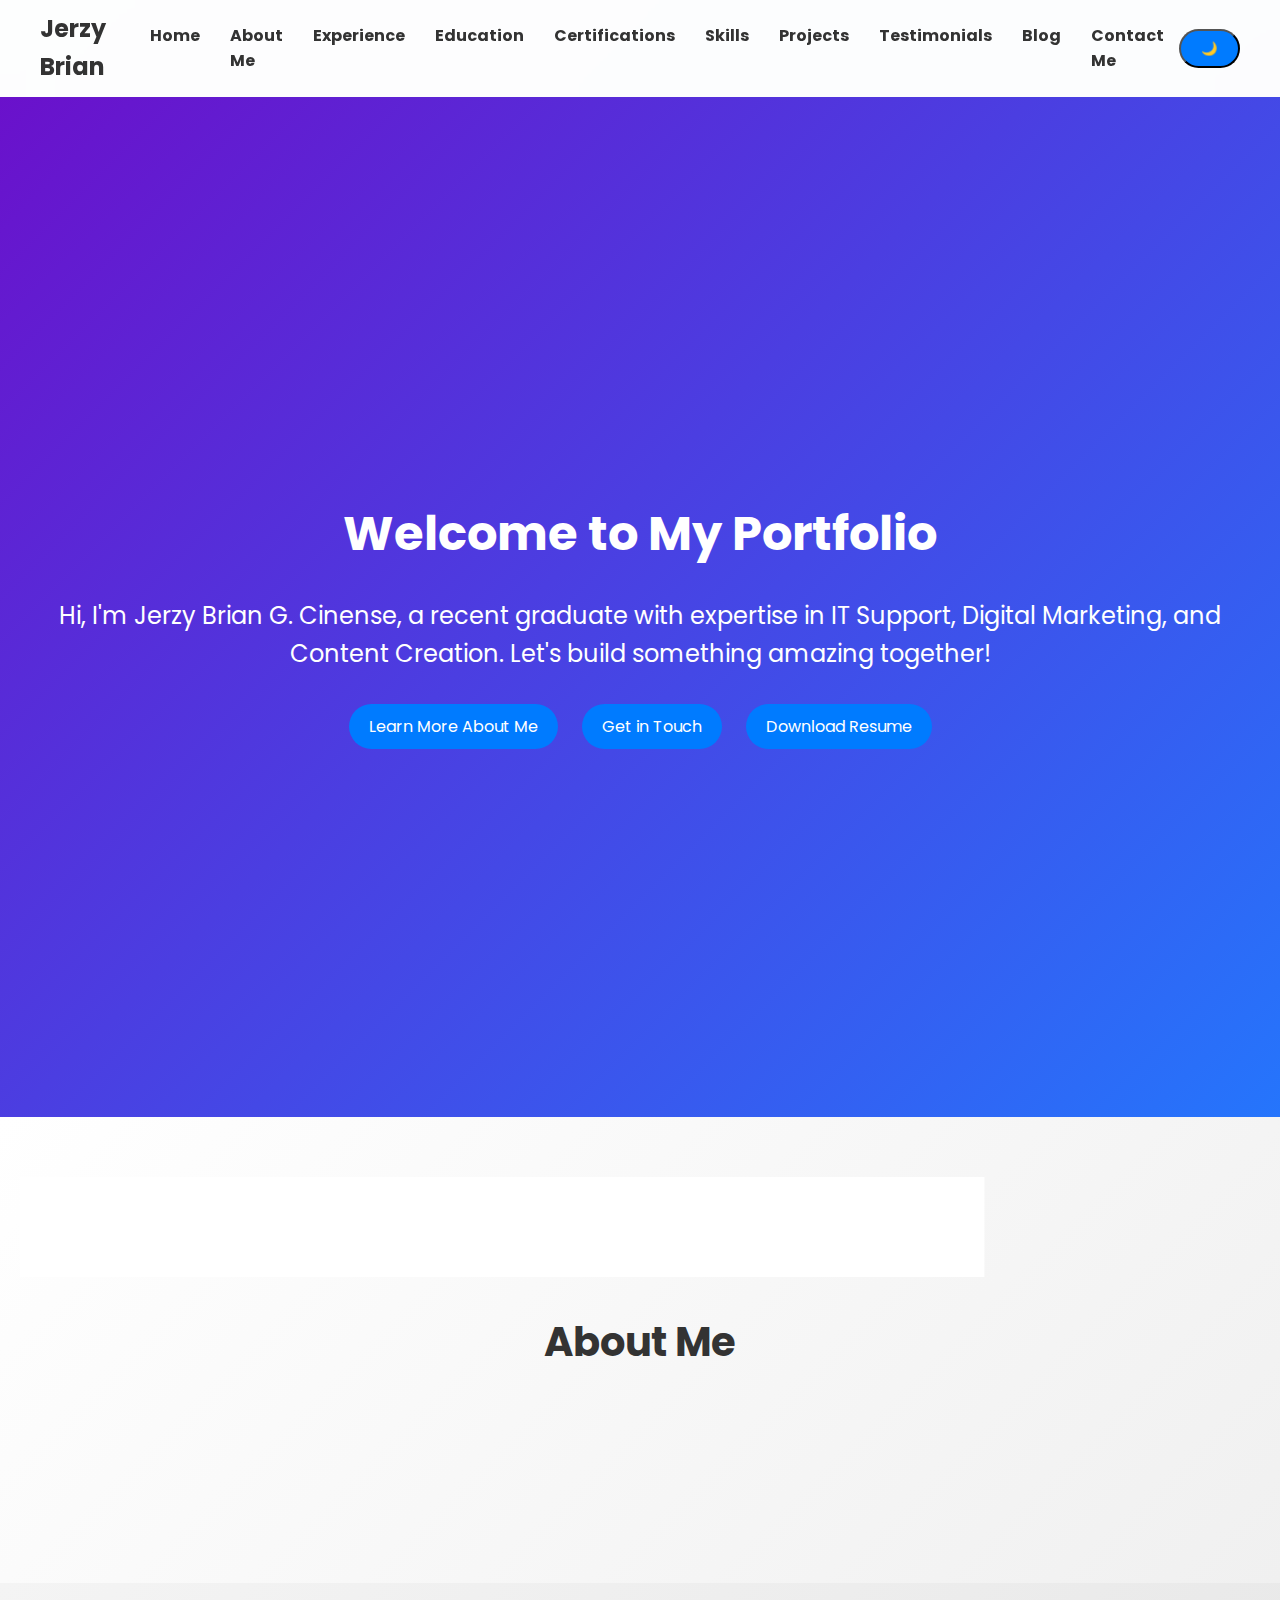
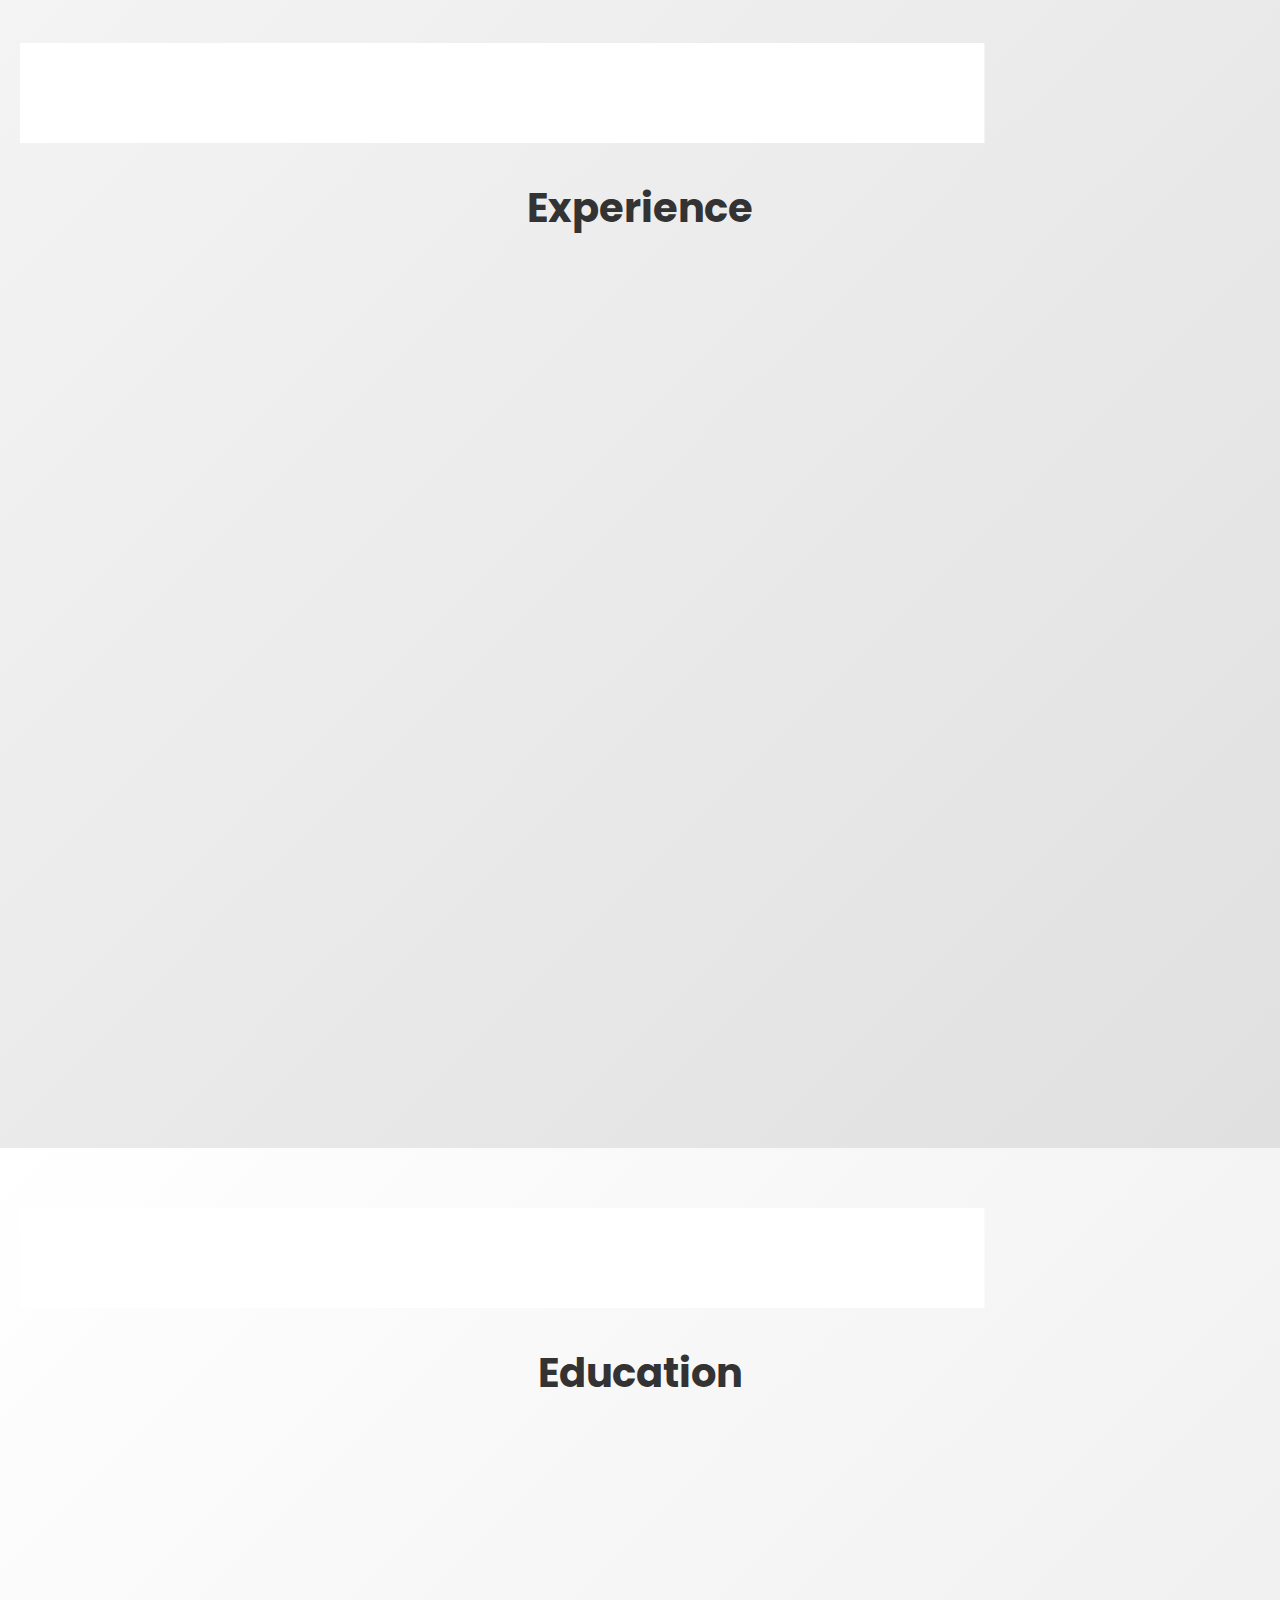
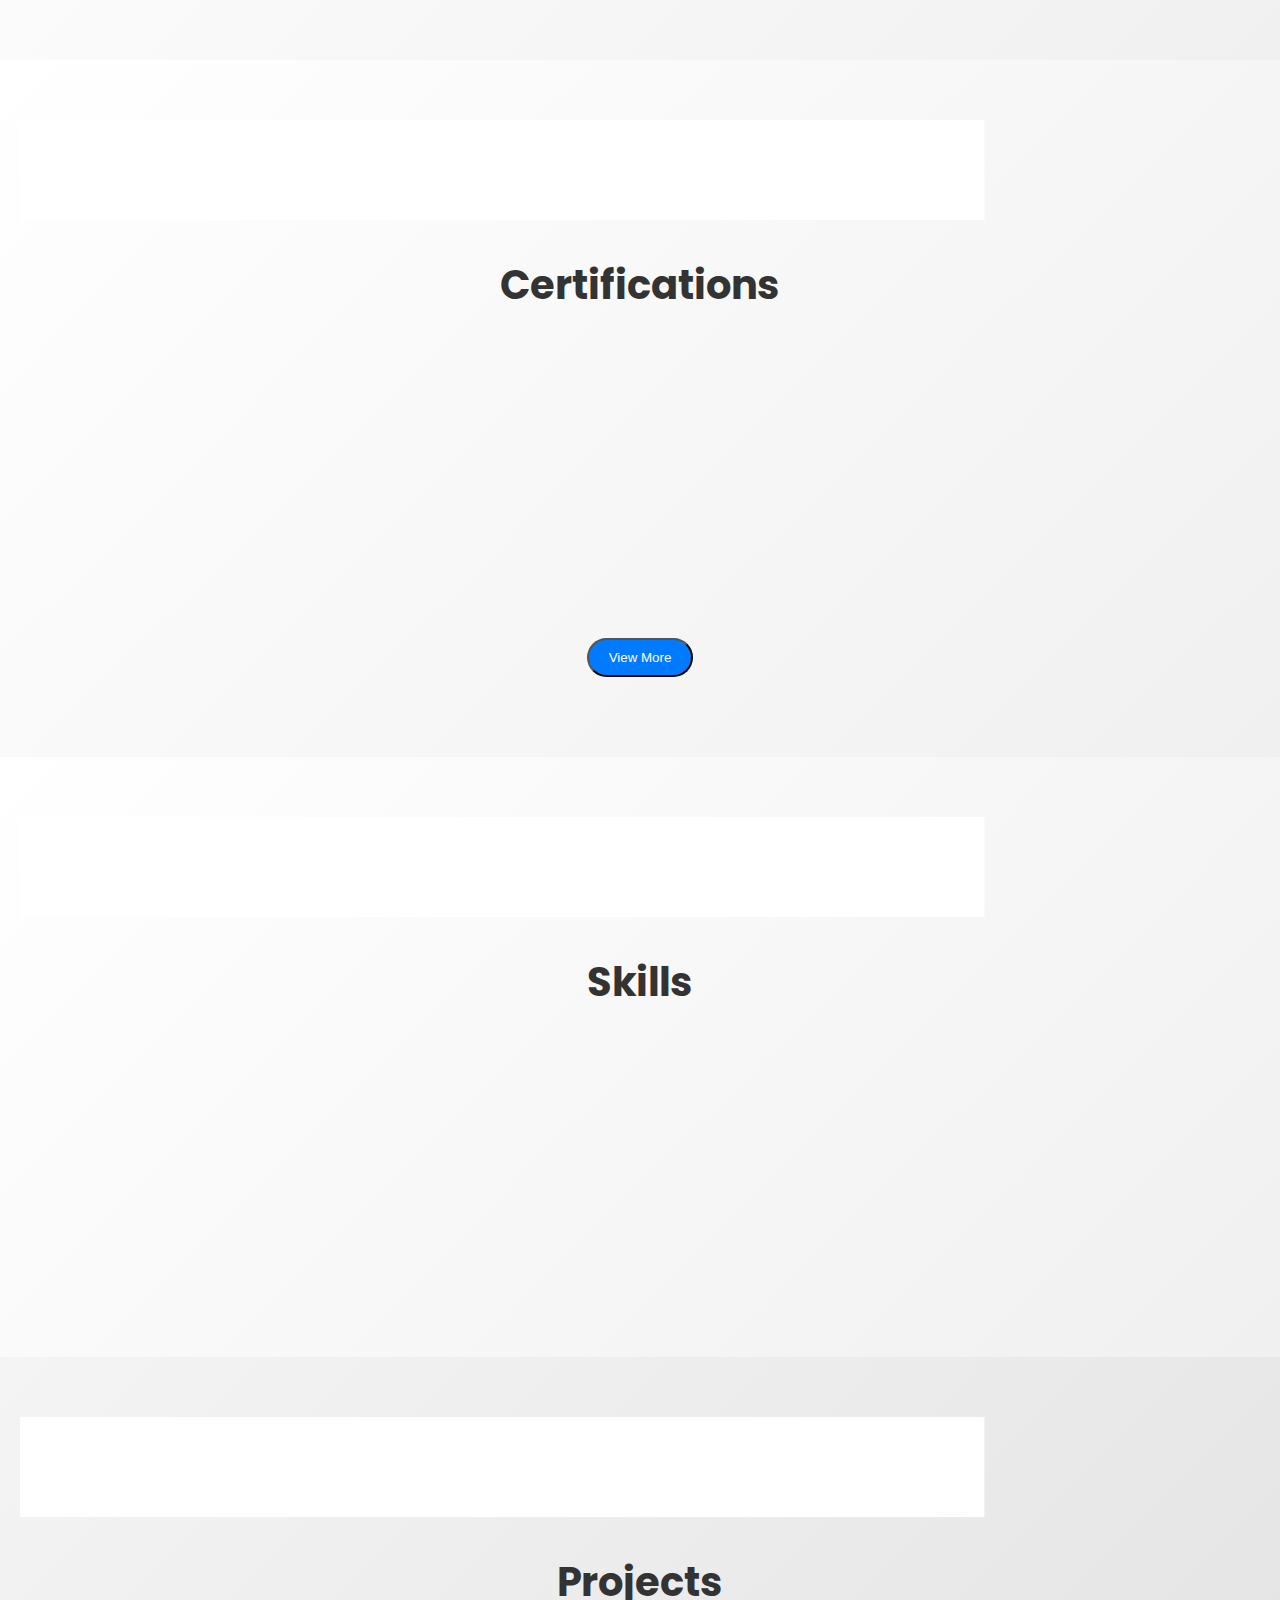
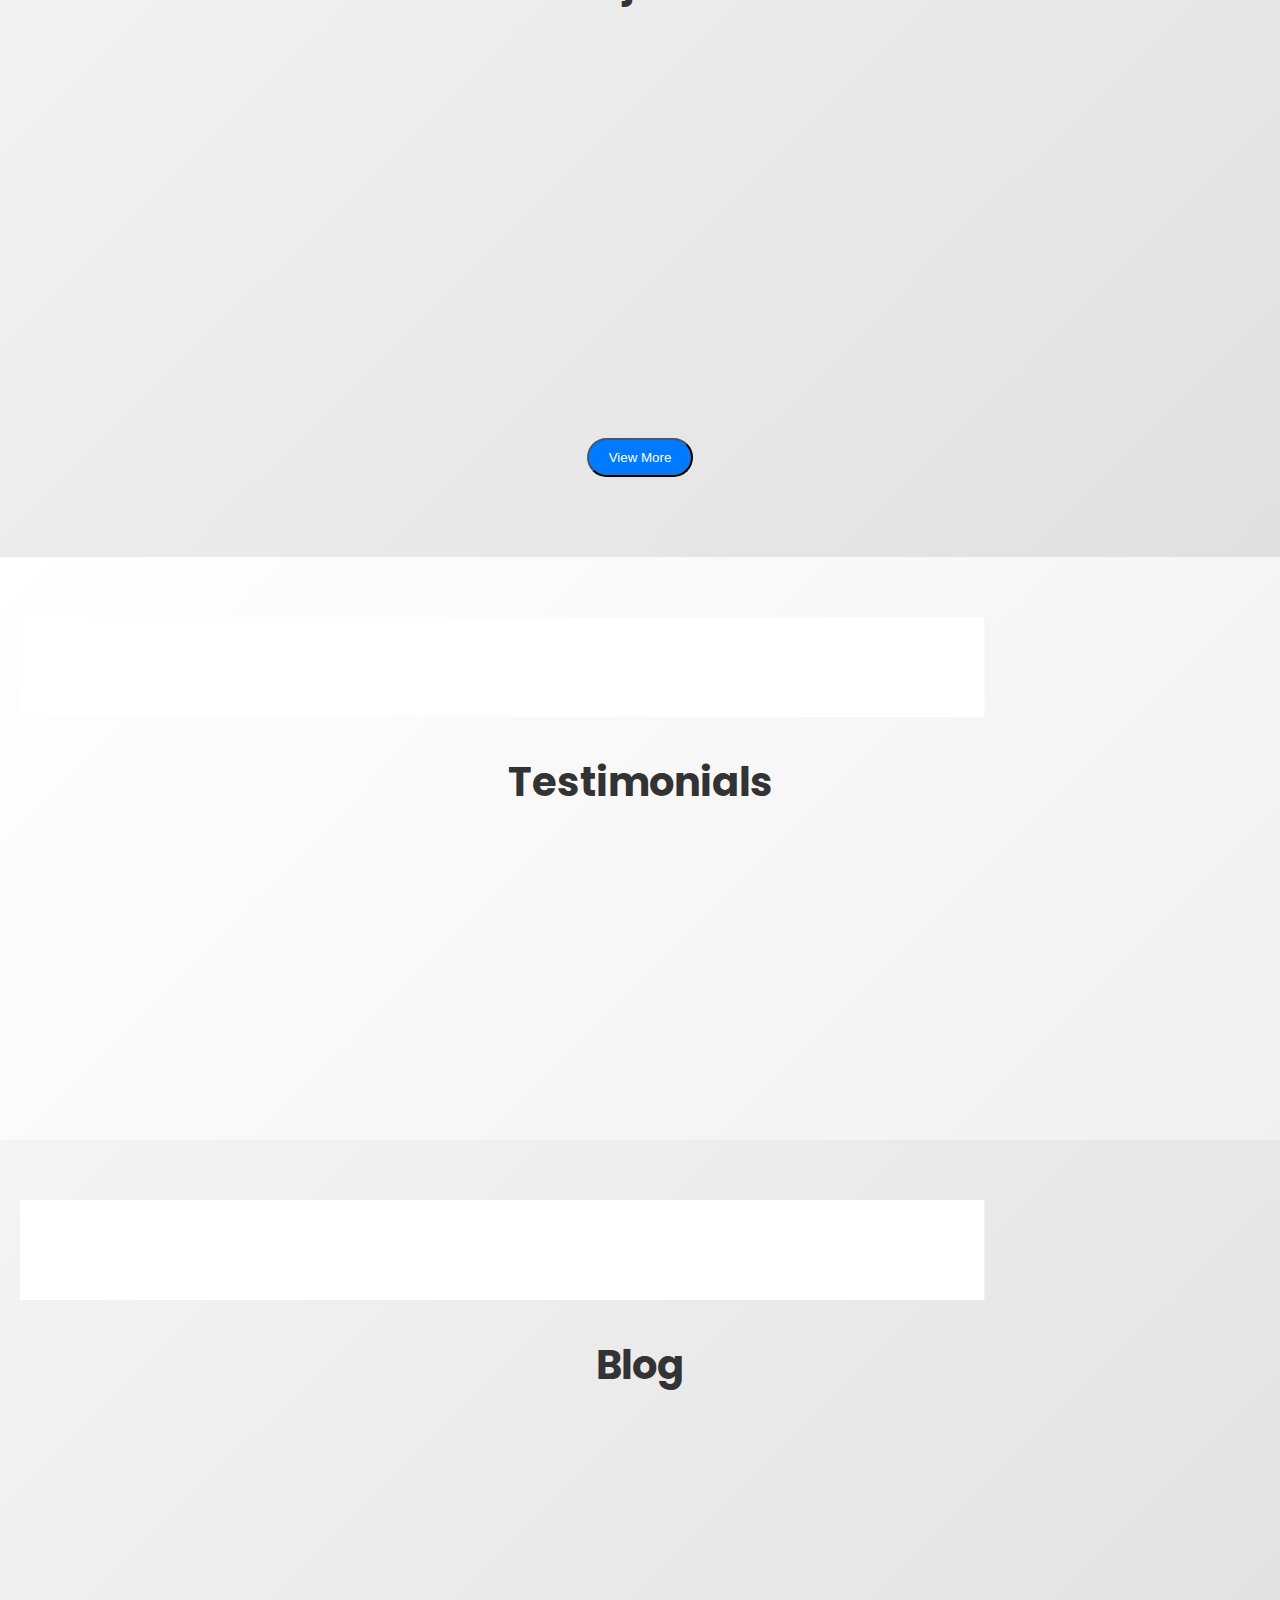
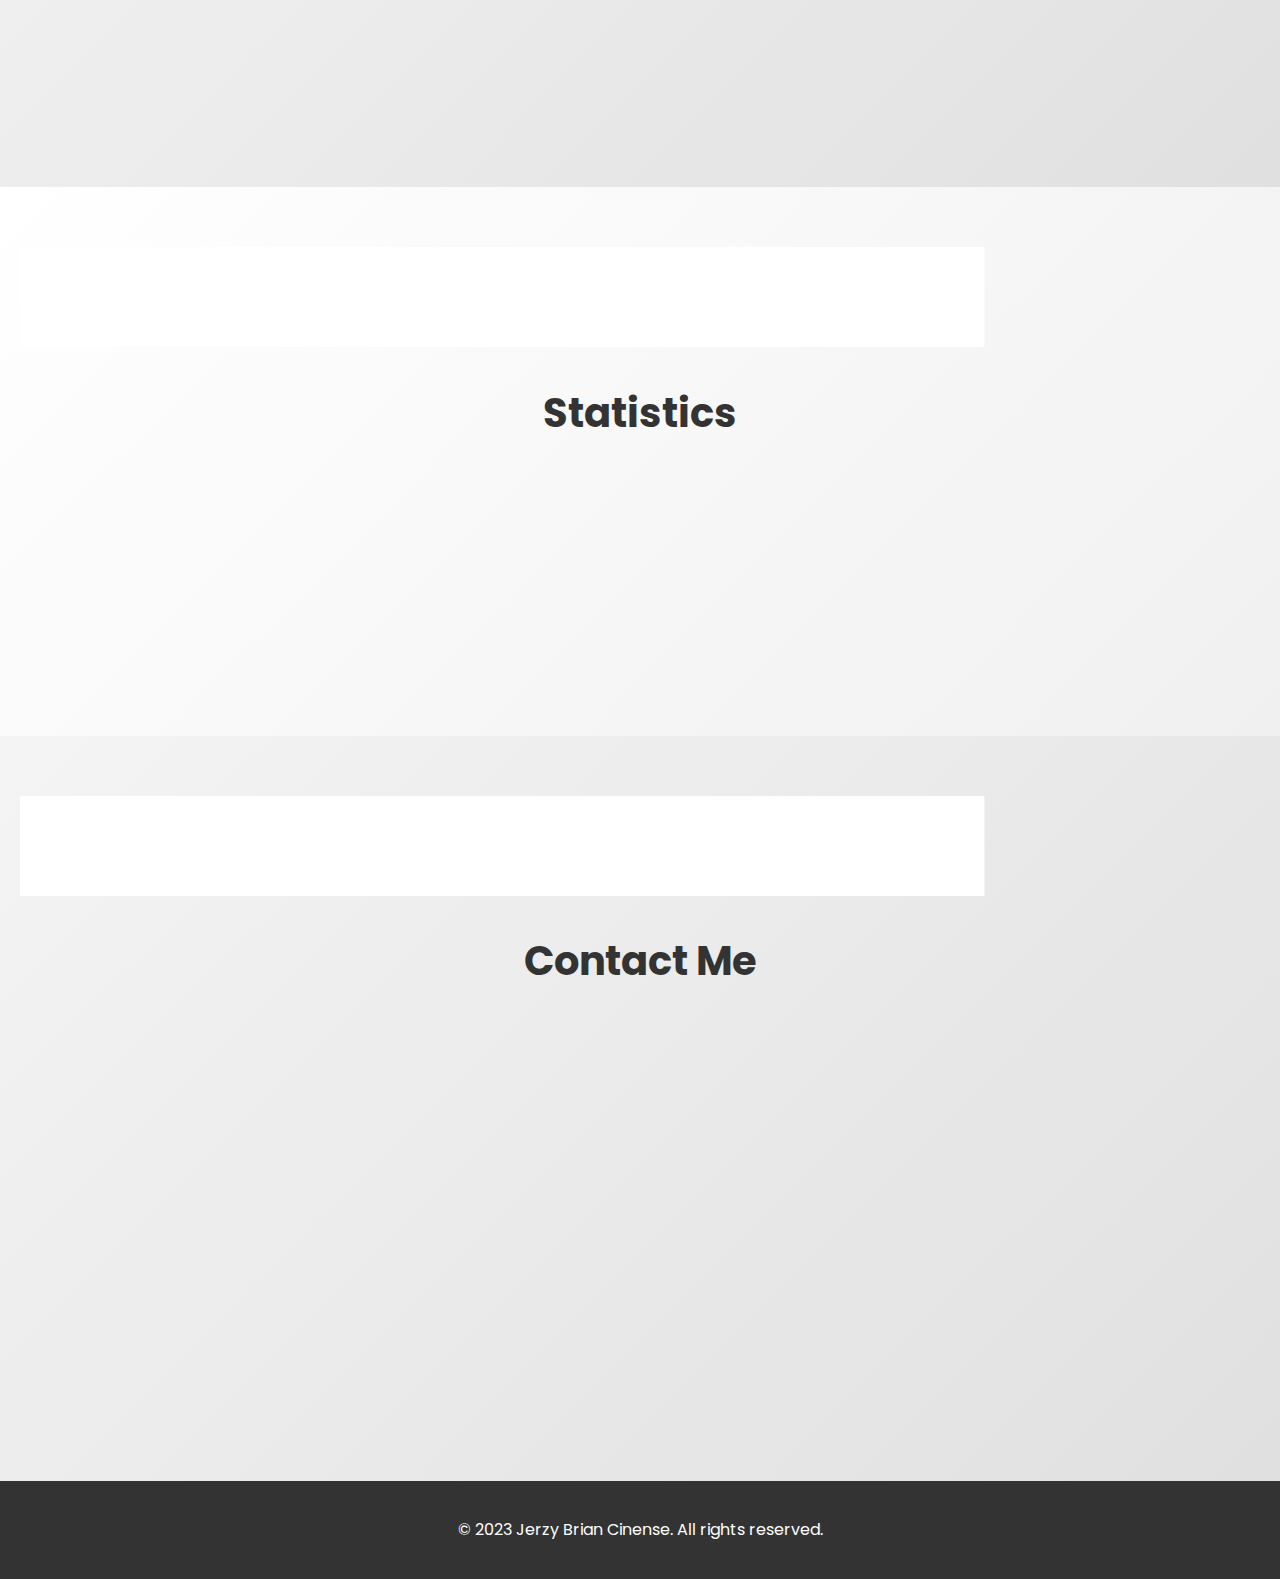
==== index.html @ 77dffbab "first" ====
<!DOCTYPE html>
<html lang="en">
<head>
    <meta charset="UTF-8">
    <meta name="viewport" content="width=device-width, initial-scale=1.0">
    <title>Jerzy Brian Cinense - Portfolio</title>
    <meta name="description" content="Portfolio of Jerzy Brian Cinense, showcasing skills in IT Support, Digital Marketing, and Content Creation.">
    <meta name="keywords" content="IT Support, Digital Marketing, Content Creation, Portfolio">
    <meta name="author" content="Jerzy Brian Cinense">
    <link rel="stylesheet" href="styles.css">
    <link rel="stylesheet" href="https://cdnjs.cloudflare.com/ajax/libs/font-awesome/6.0.0/css/all.min.css">
    <link rel="stylesheet" href="https://cdnjs.cloudflare.com/ajax/libs/animate.css/4.1.1/animate.min.css">
    <link href="https://unpkg.com/aos@2.3.1/dist/aos.css" rel="stylesheet">
    <link href="https://fonts.googleapis.com/css2?family=Poppins:wght@300;400;600;700&display=swap" rel="stylesheet">
</head>
<body>
    <!-- Navigation Bar -->
    <nav>
        <div class="nav-container">
            <div class="logo">Jerzy Brian</div>
            <ul class="nav-links">
                <li><a href="#home">Home</a></li>
                <li><a href="#about">About Me</a></li>
                <li><a href="#experience">Experience</a></li>
                <li><a href="#education">Education</a></li>
                <li><a href="#certifications">Certifications</a></li>
                <li><a href="#skills">Skills</a></li>
                <li><a href="#projects">Projects</a></li>
                <li><a href="#testimonials">Testimonials</a></li>
                <li><a href="#blog">Blog</a></li>
                <li><a href="#contact">Contact Me</a></li>
            </ul>
            <div class="hamburger">
                <i class="fas fa-bars"></i>
            </div>
            <button id="theme-toggle" class="btn">🌙</button>
        </div>
    </nav>

    <!-- Homepage Section -->
    <section id="home">
        <div class="home-content animate__animated animate__fadeIn">
            <h1>Welcome to My Portfolio</h1>
            <p>Hi, I'm Jerzy Brian G. Cinense, a recent graduate with expertise in IT Support, Digital Marketing, and Content Creation. Let's build something amazing together!</p>
            <div class="cta-buttons">
                <a href="#about" class="btn">Learn More About Me</a>
                <a href="#contact" class="btn">Get in Touch</a>
                <a href="cert/cv.pdf" download class="btn">Download Resume</a>
            </div>
        </div>
    </section>

    <!-- About Me Section -->
    <section id="about">
        <div class="wave-divider"></div>
        <h2 class="animate__animated animate__fadeIn">About Me</h2>
        <div class="about-content animate__animated animate__fadeInUp" data-aos="fade-up">
            <img src="https://images.unsplash.com/photo-1539571696357-5a69c17a67c6?ixlib=rb-1.2.1&auto=format&fit=crop&w=634&q=80" alt="About Me Image" class="about-image">
            <p>
                Motivated and detail-oriented recent graduate with strong technical skills in hardware and network troubleshooting, computer maintenance, and social media management. Proficient in Microsoft Office applications, adept at both independent work and team collaboration, with excellent communication skills and a high sense of responsibility.
            </p>
        </div>
    </section>

    <!-- Experience Section -->
    <section id="experience">
        <div class="wave-divider"></div>
        <h2 class="animate__animated animate__fadeIn">Experience</h2>
        <div class="timeline animate__animated animate__fadeInUp" data-aos="fade-up">
            <div class="timeline-item">
                <div class="timeline-icon">
                    <i class="fas fa-briefcase"></i>
                </div>
                <div class="timeline-content">
                    <h3>MyStory Inc. — Intern</h3>
                    <p>May 2023 – August 2023</p>
                    <ul>
                        <li>Streamlined daily administrative tasks, increasing productivity by 15%.</li>
                        <li>Organized 300+ files using Excel, reducing retrieval time by 20%.</li>
                        <li>Optimized content creation workflows, reducing production time by 25%.</li>
                    </ul>
                </div>
            </div>
            <div class="timeline-item">
                <div class="timeline-icon">
                    <i class="fas fa-briefcase"></i>
                </div>
                <div class="timeline-content">
                    <h3>Junior SEO Specialist</h3>
                    <p>January 2025 – Present</p>
                    <ul>
                        <li>Conducted keyword research and analysis to identify high-value opportunities for organic growth.</li>
                        <li>Optimized on-page elements (meta tags, headers, and content) to improve search engine rankings.</li>
                        <li>Performed technical SEO audits to identify and resolve website performance issues.</li>
                        <li>Collaborated with content and marketing teams to develop SEO-friendly strategies.</li>
                        <li>Monitored and analyzed website traffic using tools like Google Analytics and Search Console.</li>
                        <li>Implemented link-building strategies to enhance domain authority and backlink profiles.</li>
                    </ul>
                </div>
            </div>
        </div>
    </section>

    <!-- Education Section -->
    <section id="education">
        <div class="wave-divider"></div>
        <h2 class="animate__animated animate__fadeIn">Education</h2>
        <div class="education-content animate__animated animate__fadeInUp" data-aos="fade-up">
            <img src="https://images.unsplash.com/photo-1522202176988-66273c2fd55f?ixlib=rb-1.2.1&auto=format&fit=crop&w=1351&q=80" alt="Education Image" class="education-image">
            <h3>Bachelor of Science in Information Technology</h3>
            <p>Ama Computer College-Pampanga</p>
        </div>
    </section>

    <!-- Certifications Section -->
    <section id="certifications">
        <div class="wave-divider"></div>
        <h2 class="animate__animated animate__fadeIn">Certifications</h2>
        <div class="certifications-content animate__animated animate__fadeInUp" data-aos="fade-up">
            <!-- First 3 Certifications (Visible by Default) -->
            <div class="certification-card">
                <h3>Essential Business English For Workplace Skills</h3>
                <p>Issued by: ELS Language & JobStreet</p>
                <p>Date: November 27, 2024</p>
                <a href="cert/Essential+Business+English+For+Workplace+Skills+Certificate+-+Jerzy+Brian+Cinense.pdf" target="_blank" class="btn">View Certificate</a>
            </div>
            <div class="certification-card">
                <h3>Excel Excellence - Microsoft Essentials</h3>
                <p>Issued by: Microsoft & JobStreet</p>
                <p>Date: November 15, 2024</p>
                <a href="cert/Excel+Excellence+Certificate+-+Jerzy+Brian+Cinense.pdf" target="_blank" class="btn">View Certificate</a>
            </div>
            <div class="certification-card">
                <h3>Master Microsoft 365 - Microsoft Essentials</h3>
                <p>Issued by: Microsoft & JobStreet</p>
                <p>Date: November 27, 2024</p>
                <a href="cert/Master+Microsoft+365+Certificate+-+Jerzy+Brian+Cinense.pdf" target="_blank" class="btn">View Certificate</a>
            </div>

            <!-- Additional Certifications (Hidden by Default) -->
            <div class="certification-card hidden">
                <h3>Outlook 101 - Microsoft Essentials</h3>
                <p>Issued by: Microsoft & JobStreet</p>
                <p>Date: October 7, 2024</p>
                <a href="cert/Outlook+101+Certificate+-+Jerzy+Brian+Cinense.pdf" target="_blank" class="btn">View Certificate</a>
            </div>
            <div class="certification-card hidden">
                <h3>Power BI - Microsoft Essentials</h3>
                <p>Issued by: Microsoft & JobStreet</p>
                <p>Date: December 9, 2024</p>
                <a href="cert/Power+BI+Certificate+-+Jerzy+Brian+Cinense.pdf" target="_blank" class="btn">View Certificate</a>
            </div>
            <div class="certification-card hidden">
                <h3>Social Media Video Editing with Canva: From Beginner to Pro</h3>
                <p>Issued by: Udemy</p>
                <p>Date: November 25, 2024</p>
                <a href="cert/UC-72b56a5d-9c4f-4da6-84b0-9b92eb2f3b3e.pdf" target="_blank" class="btn">View Certificate</a>
            </div>
            <div class="certification-card hidden">
                <h3>Word for Work - Microsoft Essentials</h3>
                <p>Issued by: Microsoft & JobStreet</p>
                <p>Date: October 4, 2024</p>
                <a href="cert/Word+for+Work+Certificate+-+Jerzy+Brian+Cinense.pdf" target="_blank" class="btn">View Certificate</a>
            </div>
            <div class="certification-card hidden">
                <h3>ChatGPT Certificate: Mastering Career Growth with AI</h3>
                <p>Issued by: JobStreet by Seek</p>
                <p>Date: November 15, 2024</p>
                <a href="cert/ChatGPT+Certificate+-+Jerzy+Brian+Cinense.pdf" target="_blank" class="btn">View Certificate</a>
            </div>
        </div>
        <button id="view-more" class="btn">View More</button>
    </section>
<!-- Skills Section -->
<section id="skills">
    <div class="wave-divider"></div>
    <h2 class="animate__animated animate__fadeIn">Skills</h2>
    <div class="skills-content animate__animated animate__fadeInUp" data-aos="fade-up">
        <div class="skill-card">
            <i class="fas fa-users"></i>
            <h3>Social Media Management</h3>
            <p>Expert in managing Instagram, Facebook, TikTok, Pinterest, and YouTube.</p>
        </div>
        <div class="skill-card">
            <i class="fas fa-paint-brush"></i>
            <h3>Content Creation</h3>
            <p>Proficient in Canva, Adobe Photoshop, and Capcut for creating engaging content.</p>
        </div>
        <div class="skill-card">
            <i class="fas fa-file-excel"></i>
            <h3>Microsoft Office</h3>
            <p>Skilled in Excel, Word, and PowerPoint for efficient task management.</p>
        </div>
    </div>
</section>
<!-- Projects Section -->
<section id="projects">
    <div class="wave-divider"></div>
    <h2 class="animate__animated animate__fadeIn">Projects</h2>
    <div class="projects-content animate__animated animate__fadeInUp" data-aos="fade-up">
        <!-- Project 1 -->
        <div class="project-card">
            <img src="https://images.unsplash.com/photo-1551288049-bebda4e38f71?ixlib=rb-1.2.1&auto=format&fit=crop&w=1350&q=80" alt="Job Application Tracker">
            <h3>Job Application Tracker</h3>
            <p>A web-based application that helps users manage their job applications, documents, and personal information.</p>
            <a href="https://github.com/Pizza4sale/job" target="_blank" class="btn">View on GitHub</a>
        </div>

        <!-- Project 2 -->
        <div class="project-card">
            <img src="https://images.pexels.com/photos/267350/pexels-photo-267350.jpeg?auto=compress&cs=tinysrgb&w=1260&h=750&dpr=1" alt="Tres Marias Cake and Pastries">
            <h3>Tres Marias Cake and Pastries Web-based Management System</h3>
            <p>A management system for Tres Marias Cake and Pastries, featuring customer accounts, order processing, and admin tools.</p>
            <a href="https://github.com/Pizza4sale/TMCP" target="_blank" class="btn">View on GitHub</a>
        </div>

        <!-- Project 3 -->
        <div class="project-card">
            <img src="https://images.unsplash.com/photo-1554224155-6726b3ff858f?ixlib=rb-1.2.1&auto=format&fit=crop&w=1351&q=80" alt="Expense Tracker">
            <h3>Expense Tracker</h3>
            <p>A web application for managing and tracking expenses, with features for categorization and reporting.</p>
            <a href="https://github.com/Pizza4sale/ETS" target="_blank" class="btn">View on GitHub</a>
        </div>

        <!-- Project 4 -->
        <div class="project-card hidden">
            <img src="https://images.pexels.com/photos/1591061/pexels-photo-1591061.jpeg?auto=compress&cs=tinysrgb&w=1260&h=750&dpr=1" alt="Barangay Milawid Official Website">
            <h3>Barangay Milawid Official Website</h3>
            <p>An official website for Barangay Milawid, designed to help residents and officials manage documents and information.</p>
            <a href="https://github.com/Pizza4sale/repo4" target="_blank" class="btn">View on GitHub</a>
        </div>

      <!-- Project 5 -->
<div class="project-card hidden">
    <img src="https://images.unsplash.com/photo-1498050108023-c5249f4df085?ixlib=rb-1.2.1&auto=format&fit=crop&w=1352&q=80" alt="Graphic Designs">
    <h3>Graphic Designs</h3>
    <p>A collection of creative graphic design projects, including logos, posters, and digital illustrations.</p>
    <a href="graphic-designs.html" class="btn">View Portfolio</a>
</div>

<!-- Project 6 -->
<div class="project-card hidden">
    <img src="https://images.pexels.com/photos/270637/pexels-photo-270637.jpeg?auto=compress&cs=tinysrgb&w=1260&h=750&dpr=1" alt="Photography">
    <h3>Photography</h3>
    <p>A portfolio of my photography work, featuring landscapes, portraits, and event photography.</p>
    <a href="photography.html" class="btn">View Portfolio</a>
</div>
    </div>
    <button id="view-more-projects" class="btn">View More</button>
</section>
    <!-- Testimonials Section -->
    <section id="testimonials">
        <div class="wave-divider"></div>
        <h2 class="animate__animated animate__fadeIn">Testimonials</h2>
        <div class="testimonials-content animate__animated animate__fadeInUp" data-aos="fade-up">
            <div class="testimonial-card">
                <p>"Jerzy is a highly skilled professional with a great eye for detail. His work on our social media campaigns was exceptional!"</p>
                <span>- John Doe, CEO of MyStory Inc.</span>
            </div>
            <div class="testimonial-card">
                <p>"Jerzy's technical expertise and problem-solving skills were invaluable to our team. He consistently delivered high-quality results."</p>
                <span>- Jane Smith, IT Manager at TechSolutions</span>
            </div>
            <div class="testimonial-card">
                <p>"Working with Jerzy was a pleasure. He is creative, reliable, and always goes the extra mile to ensure success."</p>
                <span>- Mark Johnson, Marketing Director</span>
            </div>
        </div>
    </section>

    <!-- Blog Section -->
    <section id="blog">
        <div class="wave-divider"></div>
        <h2 class="animate__animated animate__fadeIn">Blog</h2>
        <div class="blog-content animate__animated animate__fadeInUp" data-aos="fade-up">
            <div class="blog-card">
                <img src="https://images.unsplash.com/photo-1498050108023-c5249f4df085?ixlib=rb-1.2.1&auto=format&fit=crop&w=1352&q=80" alt="Blog Image">
                <h3>How to Optimize Social Media Content</h3>
                <p>Learn the best practices for creating engaging social media content.</p>
                <a href="#" class="btn">Read More</a>
            </div>
            <div class="blog-card">
                <img src="https://images.unsplash.com/photo-1488590528505-98d2b5aba04b?ixlib=rb-1.2.1&auto=format&fit=crop&w=1350&q=80" alt="Blog Image">
                <h3>Top 5 Tools for Content Creation</h3>
                <p>Discover the best tools for creating stunning visual content.</p>
                <a href="#" class="btn">Read More</a>
            </div>
            <div class="blog-card">
                <img src="https://images.unsplash.com/photo-1519389950473-47ba0277781c?ixlib=rb-1.2.1&auto=format&fit=crop&w=1350&q=80" alt="Blog Image">
                <h3>Getting Started with IT Support</h3>
                <p>A beginner's guide to starting a career in IT support.</p>
                <a href="#" class="btn">Read More</a>
            </div>
        </div>
    </section>

    <!-- Statistics Section -->
    <section id="statistics">
        <div class="wave-divider"></div>
        <h2 class="animate__animated animate__fadeIn">Statistics</h2>
        <div class="statistics-content animate__animated animate__fadeInUp" data-aos="fade-up">
            <div class="stat-card">
                <i class="fas fa-project-diagram"></i>
                <h3>10+</h3>
                <p>Projects Completed</p>
            </div>
            <div class="stat-card">
                <i class="fas fa-users"></i>
                <h3>90</h3>
                <p>Social Media Followers</p>
            </div>
            <div class="stat-card">
                <i class="fas fa-clock"></i>
                <h3>1000+</h3>
                <p>Hours of Work</p>
            </div>
        </div>
    </section>

    <!-- Contact Me Section -->
    <section id="contact">
        <div class="wave-divider"></div>
        <h2 class="animate__animated animate__fadeIn">Contact Me</h2>
        <div class="contact-content animate__animated animate__fadeInUp" data-aos="fade-up">
            <form id="contactForm">
                <input type="text" placeholder="Your Name" required>
                <input type="email" placeholder="Your Email" required>
                <textarea placeholder="Your Message" required></textarea>
                <button type="submit" class="btn">Send Message</button>
            </form>
            <div class="social-links">
                <a href="https://linkedin.com/in/jerzy-brian-c-772bb3171" target="_blank"><i class="fab fa-linkedin"></i></a>
                <a href="https://github.com/yourusername" target="_blank"><i class="fab fa-github"></i></a>
                <a href="https://twitter.com/yourusername" target="_blank"><i class="fab fa-twitter"></i></a>
            </div>
        </div>
    </section>

    <!-- Scroll-to-Top Button -->
    <button id="scrollToTop" title="Go to top">↑</button>

    <!-- Footer -->
    <footer>
        <p>&copy; 2023 Jerzy Brian Cinense. All rights reserved.</p>
    </footer>

    <script src="script.js"></script>
    <script src="https://unpkg.com/aos@2.3.1/dist/aos.js"></script>
    <script>
        AOS.init();
    </script>
</body>
</html>
---- styles.css ----
/* General Styles */
body {
    font-family: 'Poppins', sans-serif;
    margin: 0;
    padding: 0;
    line-height: 1.6;
    color: #333; /* Default text color for light mode */
    background: linear-gradient(135deg, #f5f7fa, #c3cfe2); /* Light mode gradient */
    transition: background-color 0.3s ease, color 0.3s ease;
}

.dark-mode {
    background: linear-gradient(135deg, #2c3e50, #34495e); /* Dark mode gradient */
    color: #fff; /* Text color for dark mode */
}

/* Ensure text is visible in both modes */
h1, h2, h3, p, span, li {
    color: inherit; /* Inherits the color from body (light or dark mode) */
}

a {
    text-decoration: none;
    color: #007BFF;
}

a:hover {
    text-decoration: underline;
}

.btn {
    display: inline-block;
    padding: 10px 20px;
    background: #007BFF;
    color: #fff;
    border-radius: 25px;
    transition: background 0.3s ease, transform 0.3s ease;
}

.btn:hover {
    background: #0056b3;
    transform: translateY(-3px);
}

/* Navigation Bar */
nav {
    background: rgba(255, 255, 255, 0.8);
    backdrop-filter: blur(10px);
    padding: 10px 0;
    position: sticky;
    top: 0;
    z-index: 1000;
}

.dark-mode nav {
    background: rgba(0, 0, 0, 0.8);
}

.nav-container {
    display: flex;
    justify-content: space-between;
    align-items: center;
    max-width: 1200px;
    margin: 0 auto;
    padding: 0 20px;
}

.logo {
    font-size: 1.5rem;
    font-weight: bold;
    color: inherit; /* Inherits the color from body */
}

.nav-links {
    list-style: none;
    display: flex;
    margin: 0;
    padding: 0;
}

.nav-links li {
    margin: 0 15px;
}

.nav-links li a {
    color: inherit; /* Inherits the color from body */
    font-weight: bold;
    transition: color 0.3s ease;
}

.nav-links li a:hover {
    color: #007BFF;
}

.hamburger {
    display: none;
    font-size: 1.5rem;
    cursor: pointer;
    color: inherit; /* Inherits the color from body */
}

/* Homepage Section */
#home {
    background: linear-gradient(135deg, #6a11cb, #2575fc); /* Gradient for homepage */
    color: #fff;
    height: 100vh;
    display: flex;
    justify-content: center;
    align-items: center;
    text-align: center;
    position: relative;
}

#home h1 {
    font-size: 3rem;
    margin-bottom: 20px;
    animation: fadeInDown 1s ease;
}

#home p {
    font-size: 1.5rem;
    margin-bottom: 30px;
    animation: fadeInUp 1s ease;
}

#home .cta-buttons .btn {
    margin: 0 10px;
    animation: fadeInUp 1.5s ease;
}

/* Wave Divider */
.wave-divider {
    background: url('[data-uri]');
    height: 100px;
    width: 100%;
    background-size: cover;
    background-repeat: no-repeat;
}

/* Sections */
section {
    padding: 60px 20px;
}

section h2 {
    text-align: center;
    margin-bottom: 40px;
    font-size: 2.5rem;
}

/* About Me */
#about {
    background: linear-gradient(135deg, #ffffff, #f0f0f0); /* Light mode gradient */
}

.dark-mode #about {
    background: linear-gradient(135deg, #2c3e50, #34495e); /* Dark mode gradient */
}

.about-content {
    display: flex;
    align-items: center;
    gap: 20px;
    max-width: 1200px;
    margin: 0 auto;
}

.about-image {
    width: 300px;
    border-radius: 10px;
}

/* Experience */
#experience {
    background: linear-gradient(135deg, #f4f4f4, #e0e0e0); /* Light mode gradient */
}

.dark-mode #experience {
    background: linear-gradient(135deg, #34495e, #2c3e50); /* Dark mode gradient */
}

.timeline {
    position: relative;
    max-width: 800px;
    margin: 0 auto;
    padding: 20px 0;
}

.timeline-item {
    display: flex;
    margin-bottom: 40px;
}

.timeline-icon {
    background: #007BFF;
    color: #fff;
    width: 40px;
    height: 40px;
    border-radius: 50%;
    display: flex;
    align-items: center;
    justify-content: center;
    margin-right: 20px;
}

.timeline-content {
    background: #fff;
    padding: 20px;
    border-radius: 10px;
    box-shadow: 0 0 10px rgba(0, 0, 0, 0.1);
    flex: 1;
}

.dark-mode .timeline-content {
    background: #2c3e50;
    color: #fff;
}

/* Education */
#education {
    background: linear-gradient(135deg, #ffffff, #f0f0f0); /* Light mode gradient */
}

.dark-mode #education {
    background: linear-gradient(135deg, #2c3e50, #34495e); /* Dark mode gradient */
}

.education-content {
    text-align: center;
    max-width: 1200px;
    margin: 0 auto;
}

.education-image {
    width: 100%;
    max-width: 600px;
    border-radius: 10px;
    margin-bottom: 20px;
}

/* Certifications Section */
#certifications {
    background: linear-gradient(135deg, #ffffff, #f0f0f0); /* Light mode gradient */
}

.dark-mode #certifications {
    background: linear-gradient(135deg, #2c3e50, #34495e); /* Dark mode gradient */
}

.certifications-content {
    display: flex;
    flex-wrap: wrap;
    justify-content: center;
    gap: 20px;
    max-width: 1200px;
    margin: 0 auto;
}

.certification-card {
    background: rgba(255, 255, 255, 0.8);
    backdrop-filter: blur(10px);
    padding: 20px;
    border-radius: 10px;
    text-align: center;
    width: 300px;
    transition: transform 0.3s ease, box-shadow 0.3s ease;
}

.dark-mode .certification-card {
    background: rgba(0, 0, 0, 0.8);
    color: #fff;
}

.certification-card:hover {
    transform: translateY(-10px);
    box-shadow: 0 10px 20px rgba(0, 0, 0, 0.1);
}

.certification-card h3 {
    font-size: 1.2rem;
    margin-bottom: 10px;
}

.certification-card p {
    font-size: 0.9rem;
    margin-bottom: 10px;
}

.certification-card .btn {
    margin-top: 10px;
}

.hidden {
    display: none;
}

#view-more {
    margin: 20px auto;
    display: block;
}

/* Skills */
#skills {
    background: linear-gradient(135deg, #ffffff, #f0f0f0); /* Light mode gradient */
}

.dark-mode #skills {
    background: linear-gradient(135deg, #2c3e50, #34495e); /* Dark mode gradient */
}

.skills-content {
    display: flex;
    justify-content: center;
    gap: 20px;
    max-width: 1200px;
    margin: 0 auto;
}

.skill-card {
    background: rgba(255, 255, 255, 0.8);
    backdrop-filter: blur(10px);
    padding: 20px;
    border-radius: 10px;
    text-align: center;
    width: 300px;
    transition: transform 0.3s ease, box-shadow 0.3s ease;
}

.dark-mode .skill-card {
    background: rgba(0, 0, 0, 0.8);
    color: #fff;
}

.skill-card:hover {
    transform: translateY(-10px);
    box-shadow: 0 10px 20px rgba(0, 0, 0, 0.1);
}

.skill-card i {
    font-size: 2rem;
    margin-bottom: 10px;
    color: #007BFF;
}

/* Projects Section */
#projects {
    background: linear-gradient(135deg, #f4f4f4, #e0e0e0); /* Light mode gradient */
}

.dark-mode #projects {
    background: linear-gradient(135deg, #34495e, #2c3e50); /* Dark mode gradient */
}
.project-card img {
    width: 100%;
    height: 200px; /* Fixed height for consistency */
    object-fit: cover; /* Ensures the image covers the area without distortion */
    border-radius: 10px;
    margin-bottom: 15px;
}
.projects-content {
    display: flex;
    flex-wrap: wrap;
    justify-content: center;
    gap: 20px;
    max-width: 1200px;
    margin: 0 auto;
}

.project-card {
    background: rgba(255, 255, 255, 0.8);
    backdrop-filter: blur(10px);
    padding: 20px;
    border-radius: 10px;
    text-align: center;
    width: 300px;
    transition: transform 0.3s ease, box-shadow 0.3s ease;
}

.dark-mode .project-card {
    background: rgba(0, 0, 0, 0.8);
    color: #fff;
}

.project-card:hover {
    transform: translateY(-10px);
    box-shadow: 0 10px 20px rgba(0, 0, 0, 0.1);
}

.project-card img {
    width: 100%;
    border-radius: 10px;
    margin-bottom: 15px;
}

.project-card h3 {
    font-size: 1.2rem;
    margin-bottom: 10px;
}

.project-card p {
    font-size: 0.9rem;
    margin-bottom: 10px;
}
.hidden {
    display: none;
}

#view-more-projects {
    margin: 20px auto;
    display: block;
}
.project-card .btn {
    margin-top: 10px;
}

/* Testimonials */
#testimonials {
    background: linear-gradient(135deg, #ffffff, #f0f0f0); /* Light mode gradient */
}

.dark-mode #testimonials {
    background: linear-gradient(135deg, #2c3e50, #34495e); /* Dark mode gradient */
}

.testimonials-content {
    display: flex;
    justify-content: center;
    gap: 20px;
    max-width: 1200px;
    margin: 0 auto;
}

.testimonial-card {
    background: rgba(255, 255, 255, 0.8);
    backdrop-filter: blur(10px);
    padding: 20px;
    border-radius: 10px;
    text-align: center;
    width: 300px;
    transition: transform 0.3s ease, box-shadow 0.3s ease;
}

.dark-mode .testimonial-card {
    background: rgba(0, 0, 0, 0.8);
    color: #fff;
}

.testimonial-card:hover {
    transform: translateY(-10px);
    box-shadow: 0 10px 20px rgba(0, 0, 0, 0.1);
}

/* Blog */
#blog {
    background: linear-gradient(135deg, #f4f4f4, #e0e0e0); /* Light mode gradient */
}

.dark-mode #blog {
    background: linear-gradient(135deg, #34495e, #2c3e50); /* Dark mode gradient */
}

.blog-content {
    display: flex;
    justify-content: center;
    gap: 20px;
    max-width: 1200px;
    margin: 0 auto;
}

.blog-card {
    background: rgba(255, 255, 255, 0.8);
    backdrop-filter: blur(10px);
    padding: 20px;
    border-radius: 10px;
    text-align: center;
    width: 300px;
    transition: transform 0.3s ease, box-shadow 0.3s ease;
}

.dark-mode .blog-card {
    background: rgba(0, 0, 0, 0.8);
    color: #fff;
}

.blog-card:hover {
    transform: translateY(-10px);
    box-shadow: 0 10px 20px rgba(0, 0, 0, 0.1);
}

.blog-card img {
    width: 100%;
    border-radius: 10px;
    margin-bottom: 15px;
}

/* Statistics */
#statistics {
    background: linear-gradient(135deg, #ffffff, #f0f0f0); /* Light mode gradient */
}

.dark-mode #statistics {
    background: linear-gradient(135deg, #2c3e50, #34495e); /* Dark mode gradient */
}

.statistics-content {
    display: flex;
    justify-content: center;
    gap: 20px;
    max-width: 1200px;
    margin: 0 auto;
}

.stat-card {
    background: rgba(255, 255, 255, 0.8);
    backdrop-filter: blur(10px);
    padding: 20px;
    border-radius: 10px;
    text-align: center;
    width: 300px;
    transition: transform 0.3s ease, box-shadow 0.3s ease;
}

.dark-mode .stat-card {
    background: rgba(0, 0, 0, 0.8);
    color: #fff;
}

.stat-card:hover {
    transform: translateY(-10px);
    box-shadow: 0 10px 20px rgba(0, 0, 0, 0.1);
}

.stat-card i {
    font-size: 2rem;
    margin-bottom: 10px;
    color: #007BFF;
}

/* Contact Me */
#contact {
    background: linear-gradient(135deg, #f4f4f4, #e0e0e0); /* Light mode gradient */
}

.dark-mode #contact {
    background: linear-gradient(135deg, #34495e, #2c3e50); /* Dark mode gradient */
}

.contact-content {
    max-width: 600px;
    margin: 0 auto;
    text-align: center;
}

#contactForm {
    display: flex;
    flex-direction: column;
    gap: 15px;
}

#contactForm input, #contactForm textarea {
    padding: 10px;
    border: 1px solid #ccc;
    border-radius: 5px;
}

#contactForm textarea {
    height: 150px;
}

.social-links {
    margin-top: 20px;
}

.social-links a {
    margin: 0 10px;
    font-size: 24px;
    color: #007BFF;
    transition: color 0.3s ease;
}

.social-links a:hover {
    color: #0056b3;
}

/* Scroll-to-Top Button */
#scrollToTop {
    display: none;
    position: fixed;
    bottom: 20px;
    right: 20px;
    background: #007BFF;
    color: #fff;
    border: none;
    border-radius: 50%;
    width: 50px;
    height: 50px;
    font-size: 24px;
    cursor: pointer;
    transition: background 0.3s ease;
}

#scrollToTop:hover {
    background: #0056b3;
}

/* Footer */
footer {
    background: #333;
    color: #fff;
    text-align: center;
    padding: 20px 0;
}

/* Responsive Design */
@media (max-width: 768px) {
    .nav-links {
        display: none;
        flex-direction: column;
        background: rgba(255, 255, 255, 0.8);
        backdrop-filter: blur(10px);
        position: absolute;
        top: 60px;
        left: 0;
        width: 100%;
    }

    .nav-links.active {
        display: flex;
    }

    .hamburger {
        display: block;
    }

    #home h1 {
        font-size: 2rem;
    }

    #home p {
        font-size: 1.2rem;
    }

    .about-content {
        flex-direction: column;
        text-align: center;
    }

    .about-image {
        width: 100%;
        max-width: 300px;
    }

    .skills-content, .projects-content, .testimonials-content, .blog-content, .statistics-content {
        flex-direction: column;
        align-items: center;
    }

    .skill-card, .project-card, .testimonial-card, .blog-card, .stat-card {
        width: 100%;
    }
}
/* Gallery Styles */
.gallery {
    display: grid;
    grid-template-columns: repeat(auto-fit, minmax(250px, 1fr));
    gap: 20px;
    padding: 20px;
}

.gallery-item {
    position: relative;
    overflow: hidden;
    border-radius: 10px;
    box-shadow: 0 4px 8px rgba(0, 0, 0, 0.1);
    transition: transform 0.3s ease, box-shadow 0.3s ease;
}

.gallery-item img {
    width: 100%;
    height: 100%;
    object-fit: cover;
    display: block;
}

.gallery-item:hover {
    transform: translateY(-10px);
    box-shadow: 0 8px 16px rgba(0, 0, 0, 0.2);
}

.overlay {
    position: absolute;
    bottom: -100%;
    left: 0;
    right: 0;
    background: rgba(0, 0, 0, 0.7);
    color: #fff;
    padding: 20px;
    text-align: center;
    transition: bottom 0.3s ease;
}

.gallery-item:hover .overlay {
    bottom: 0;
}
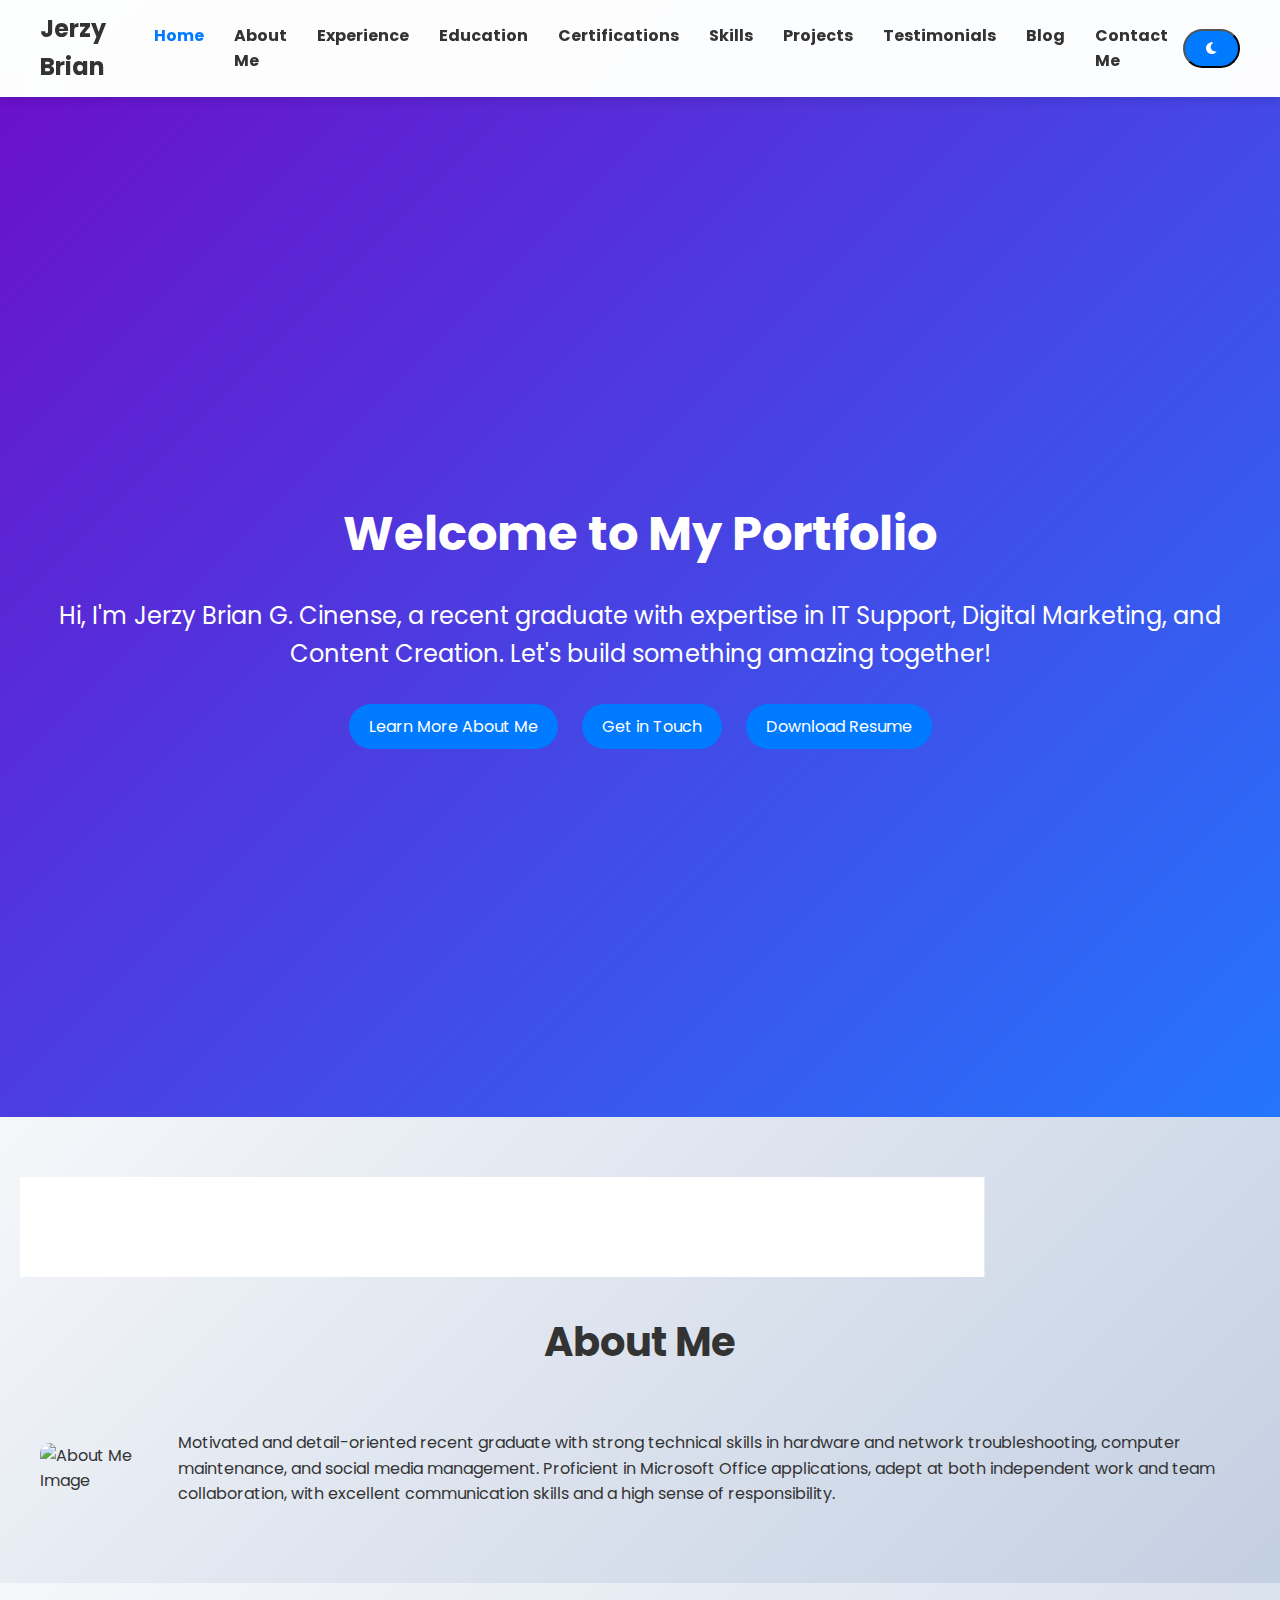
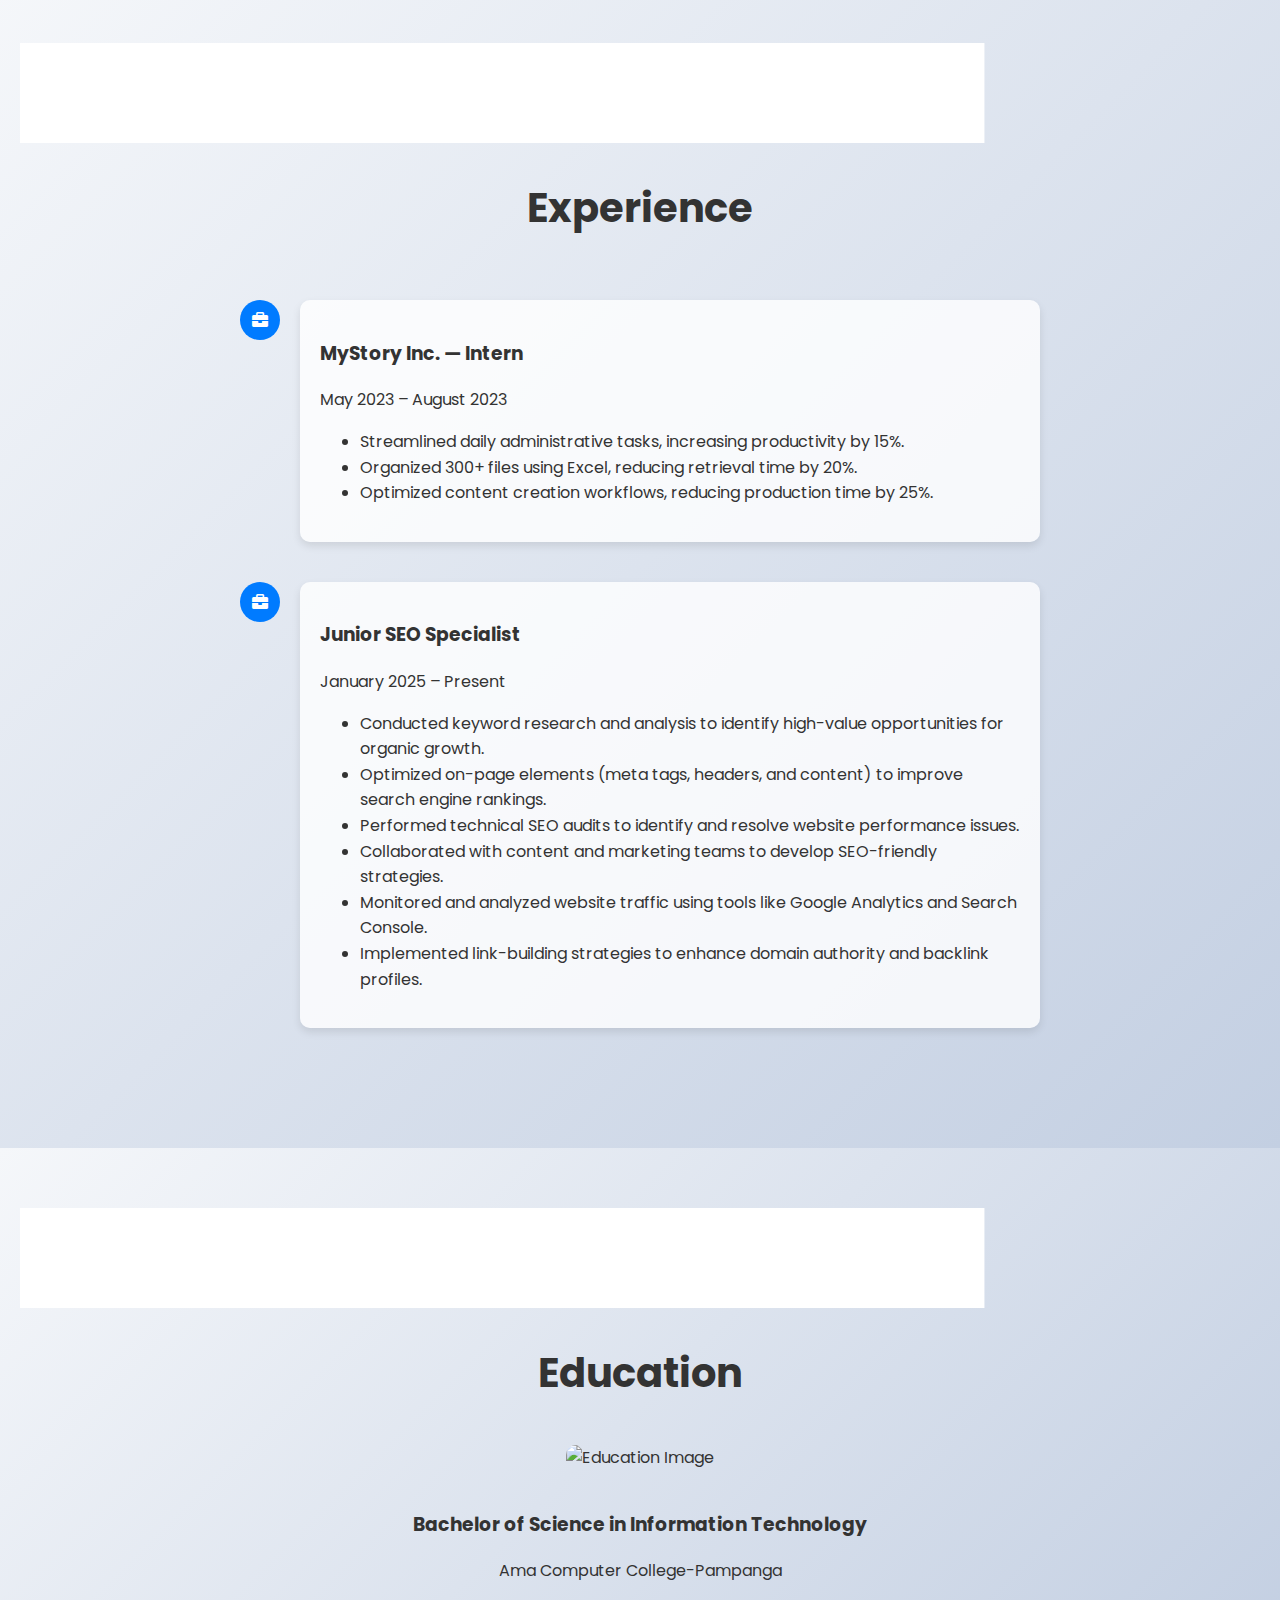
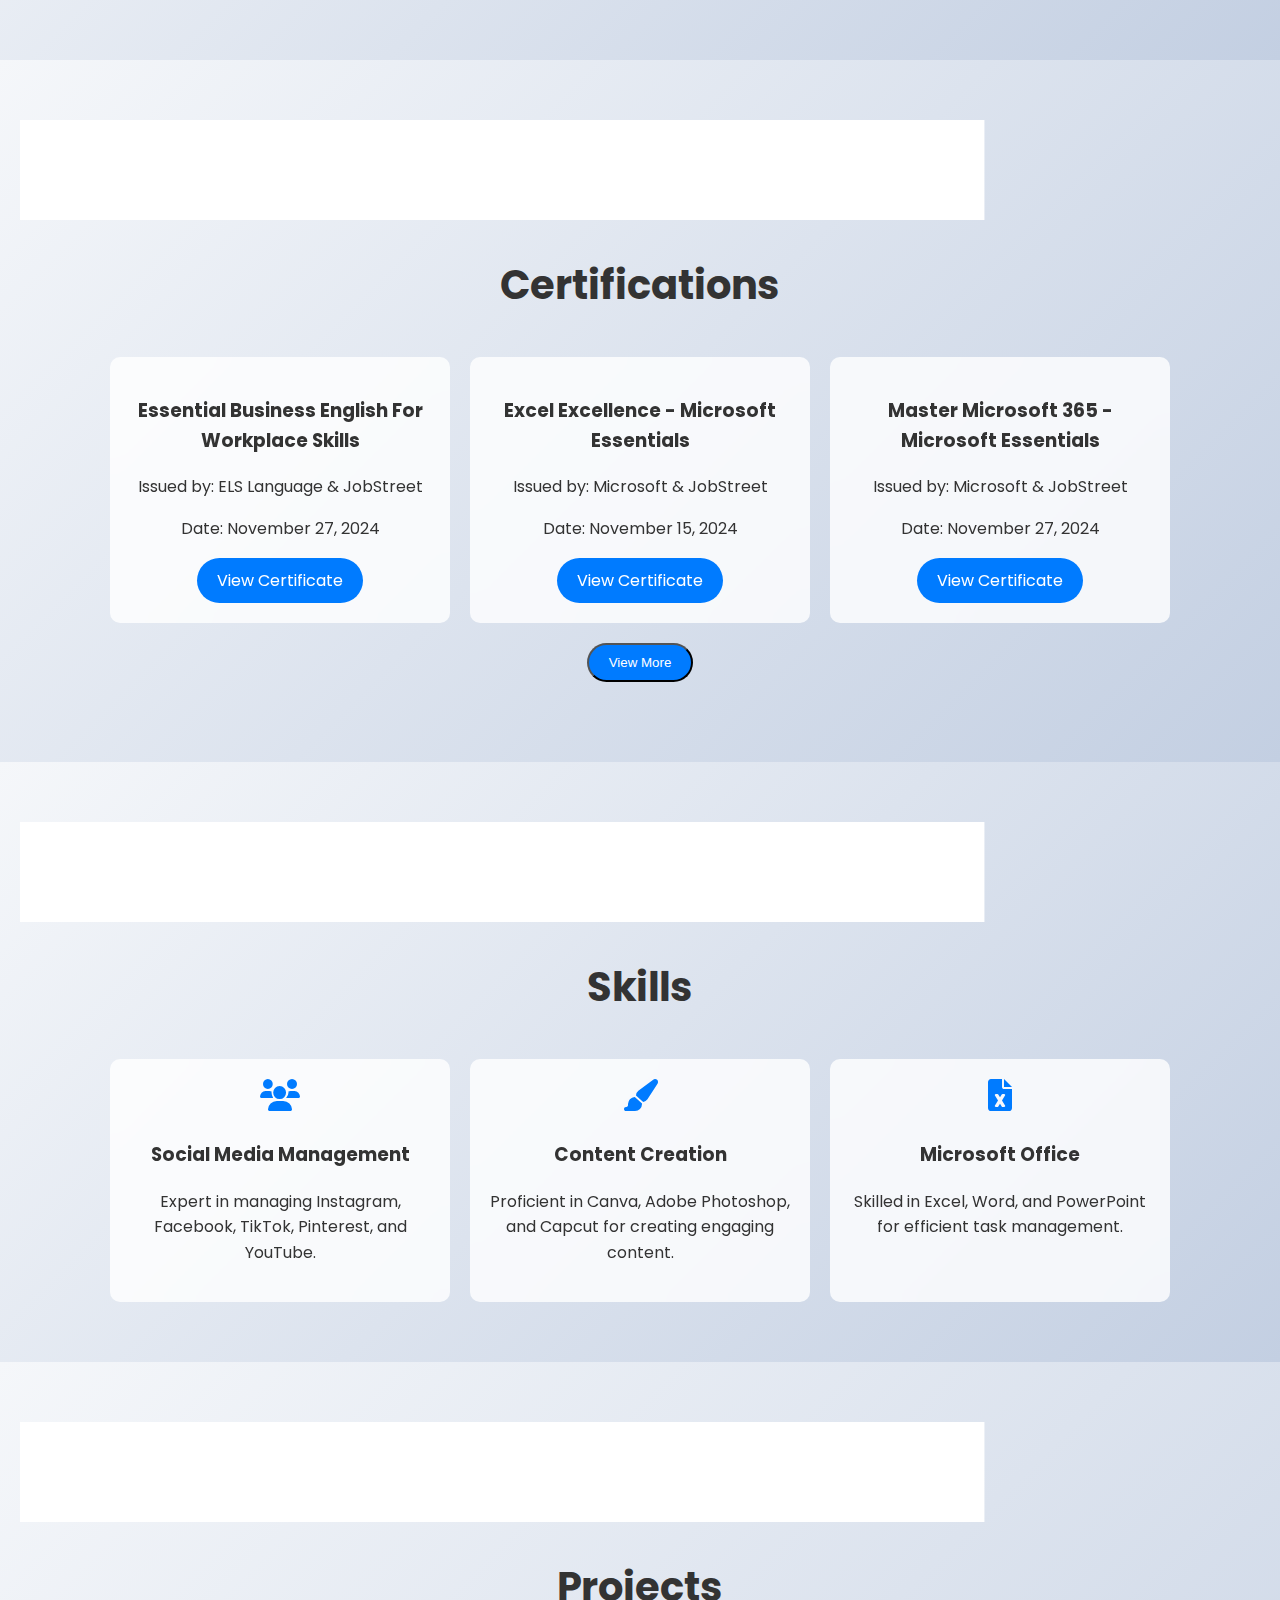
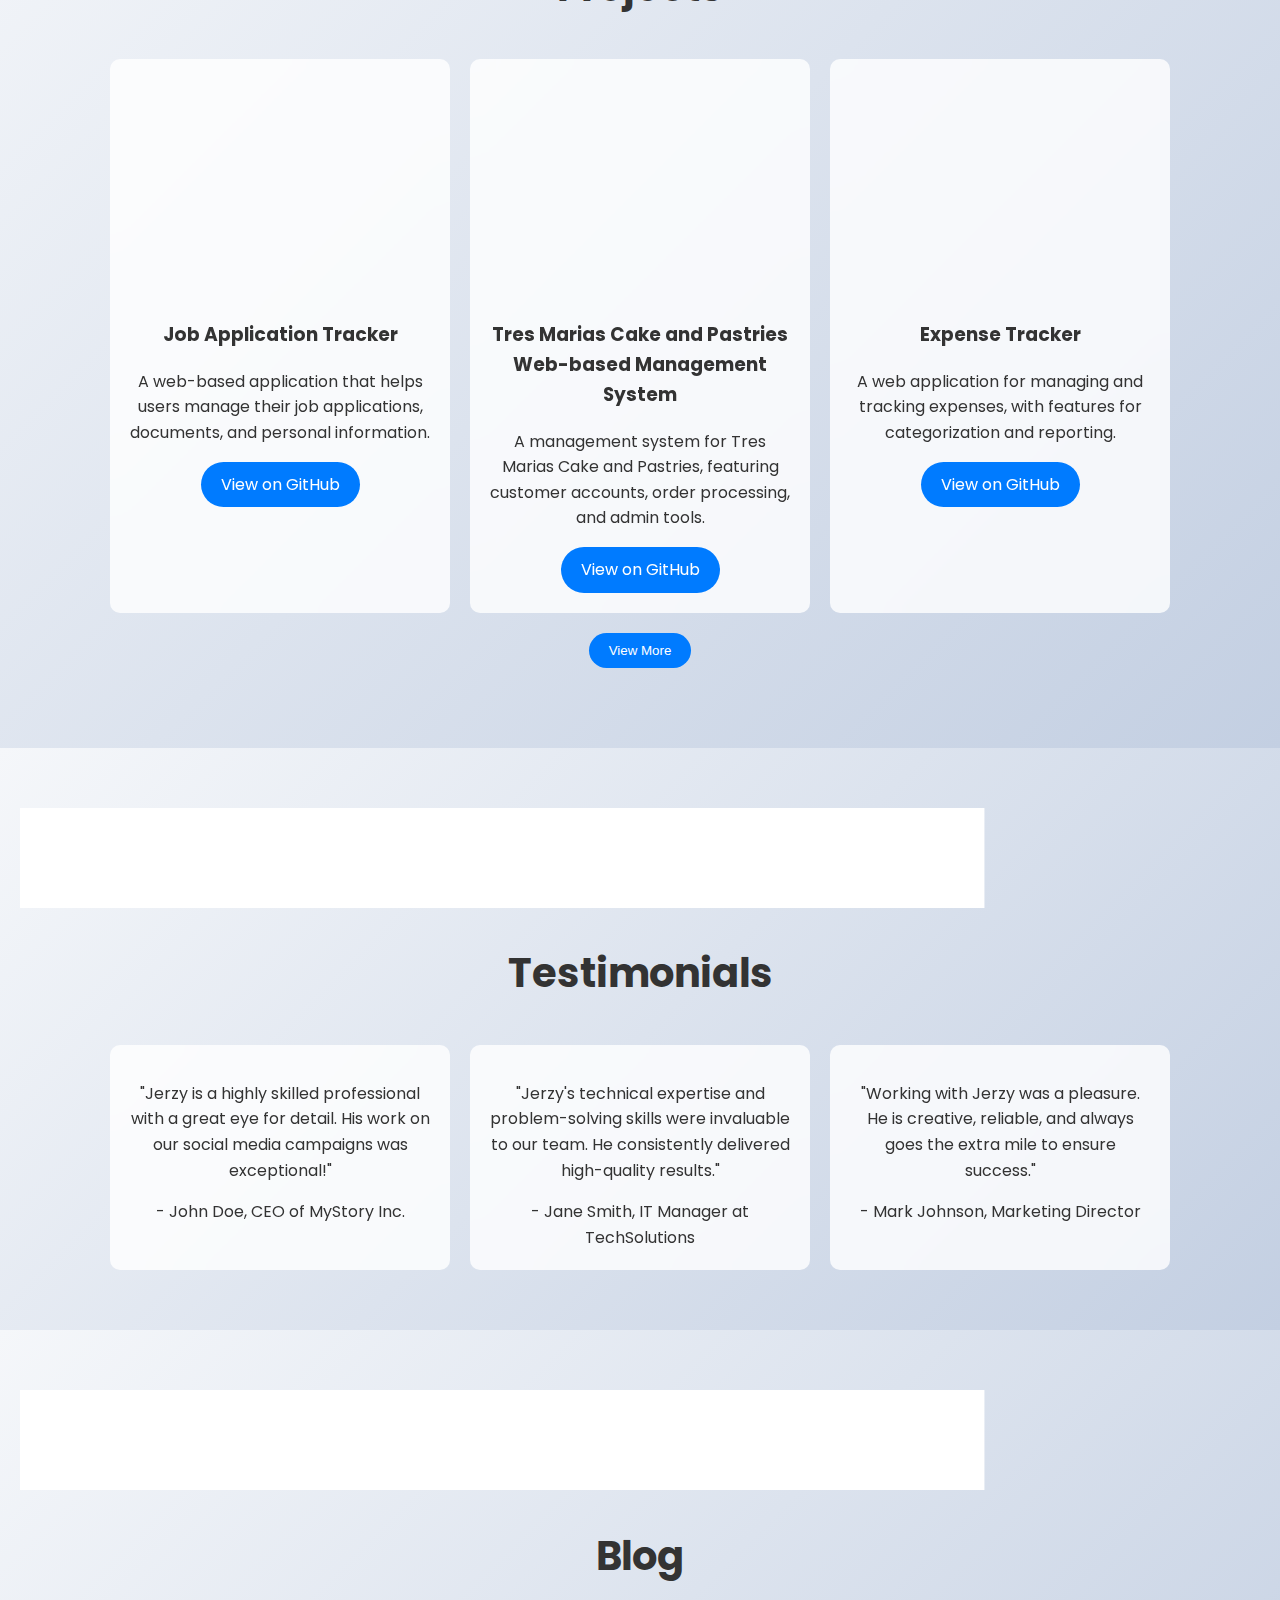
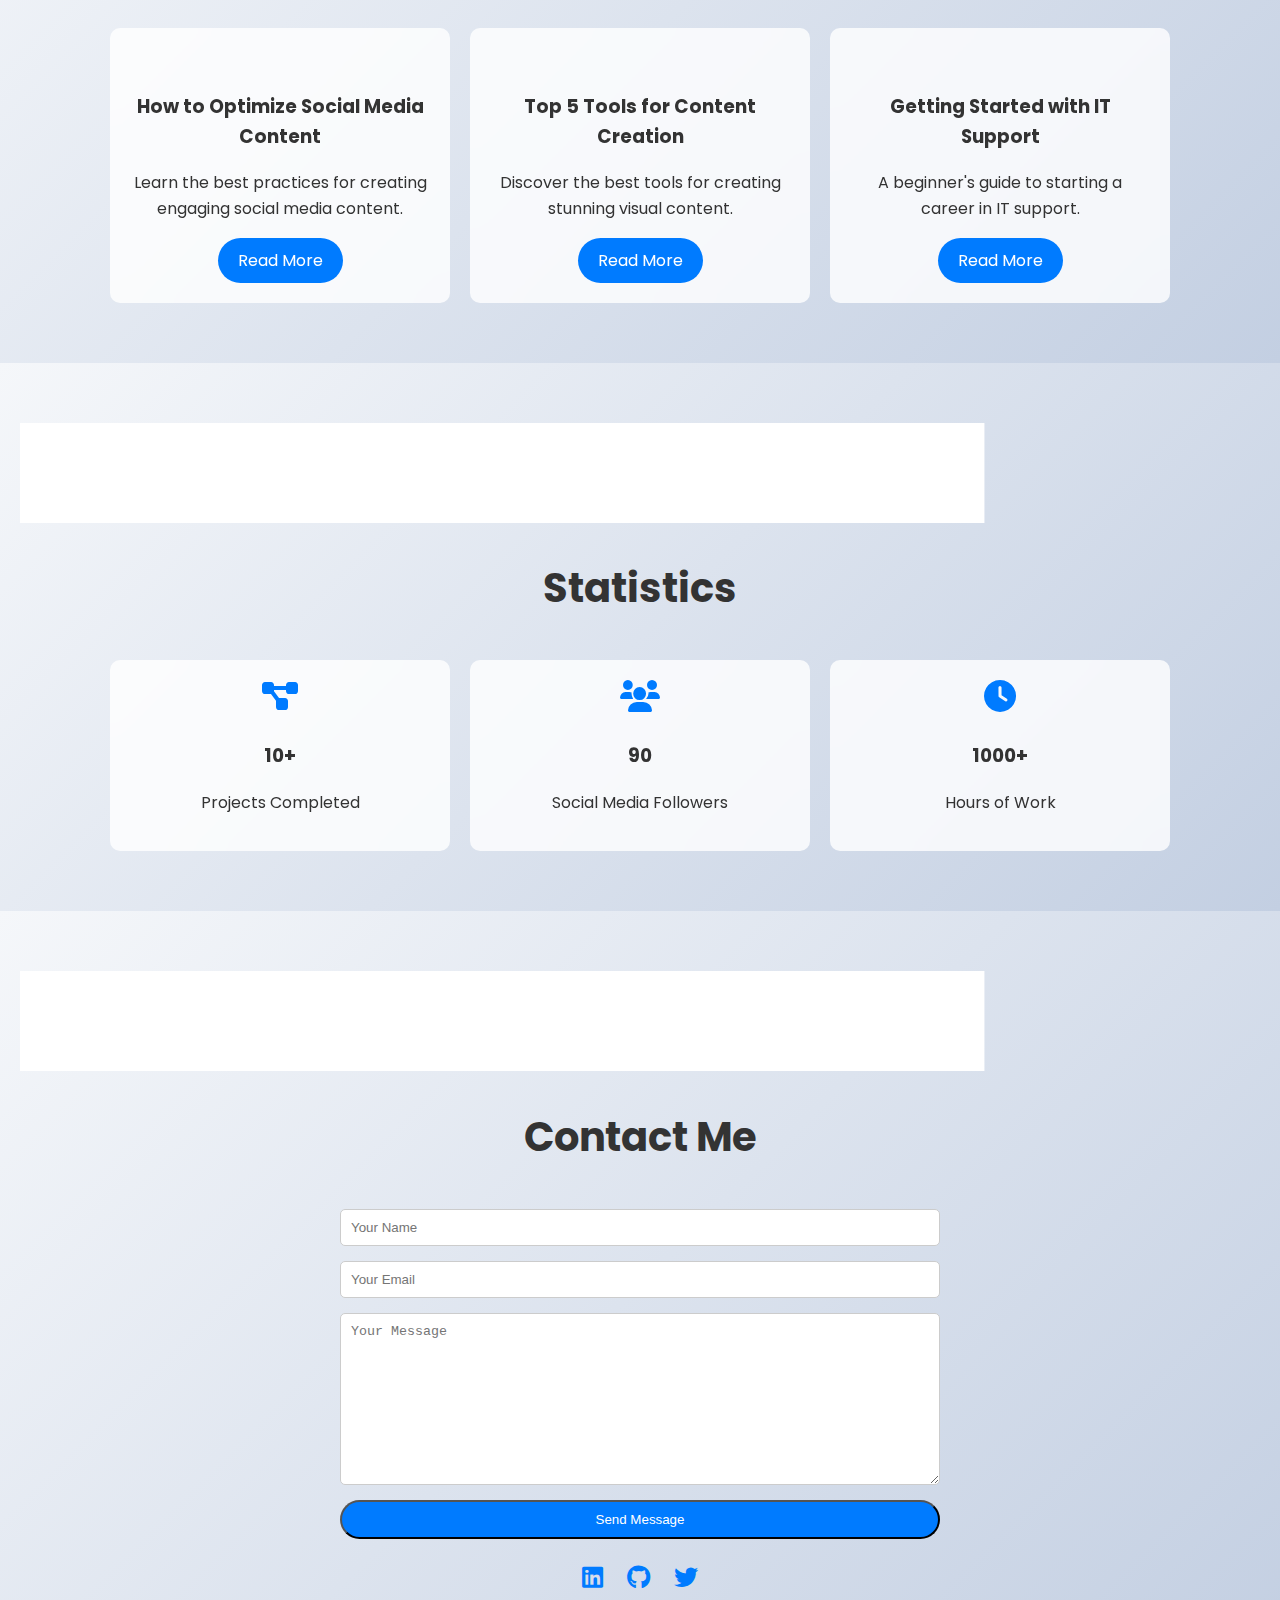
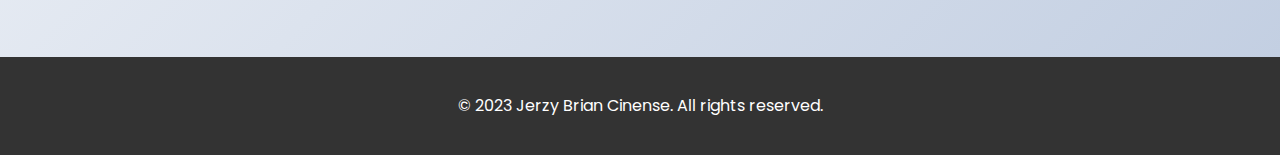
==== commit 4632e455: "first" ====
--- a/index.html
+++ b/index.html
@@ -9,17 +9,20 @@
     <meta name="author" content="Jerzy Brian Cinense">
     <link rel="stylesheet" href="styles.css">
     <link rel="stylesheet" href="https://cdnjs.cloudflare.com/ajax/libs/font-awesome/6.0.0/css/all.min.css">
-    <link rel="stylesheet" href="https://cdnjs.cloudflare.com/ajax/libs/animate.css/4.1.1/animate.min.css">
-    <link href="https://unpkg.com/aos@2.3.1/dist/aos.css" rel="stylesheet">
     <link href="https://fonts.googleapis.com/css2?family=Poppins:wght@300;400;600;700&display=swap" rel="stylesheet">
 </head>
 <body>
     <!-- Navigation Bar -->
     <nav>
         <div class="nav-container">
-            <div class="logo">Jerzy Brian</div>
+            <!-- Logo -->
+            <div class="logo">
+                <a href="#home">Jerzy Brian</a>
+            </div>
+    
+            <!-- Navigation Links -->
             <ul class="nav-links">
-                <li><a href="#home">Home</a></li>
+                <li><a href="#home" class="active">Home</a></li>
                 <li><a href="#about">About Me</a></li>
                 <li><a href="#experience">Experience</a></li>
                 <li><a href="#education">Education</a></li>
@@ -30,16 +33,22 @@
                 <li><a href="#blog">Blog</a></li>
                 <li><a href="#contact">Contact Me</a></li>
             </ul>
-            <div class="hamburger">
+    
+            <!-- Hamburger Menu for Mobile -->
+            <div class="hamburger" aria-label="Toggle navigation">
                 <i class="fas fa-bars"></i>
             </div>
-            <button id="theme-toggle" class="btn">🌙</button>
+    
+            <!-- Theme Toggle Button -->
+            <button id="theme-toggle" class="btn" aria-label="Toggle theme">
+                <i class="fas fa-moon"></i> <!-- Default icon for dark mode -->
+            </button>
         </div>
     </nav>
 
     <!-- Homepage Section -->
     <section id="home">
-        <div class="home-content animate__animated animate__fadeIn">
+        <div class="home-content">
             <h1>Welcome to My Portfolio</h1>
             <p>Hi, I'm Jerzy Brian G. Cinense, a recent graduate with expertise in IT Support, Digital Marketing, and Content Creation. Let's build something amazing together!</p>
             <div class="cta-buttons">
@@ -53,9 +62,9 @@
     <!-- About Me Section -->
     <section id="about">
         <div class="wave-divider"></div>
-        <h2 class="animate__animated animate__fadeIn">About Me</h2>
-        <div class="about-content animate__animated animate__fadeInUp" data-aos="fade-up">
-            <img src="https://images.unsplash.com/photo-1539571696357-5a69c17a67c6?ixlib=rb-1.2.1&auto=format&fit=crop&w=634&q=80" alt="About Me Image" class="about-image">
+        <h2>About Me</h2>
+        <div class="about-content">
+            <img src="https://images.unsplash.com/photo-1539571696357-5a69c17a67c6?ixlib=rb-1.2.1&auto=format&fit=crop&w=634&q=80" alt="About Me Image" class="about-image" loading="lazy">
             <p>
                 Motivated and detail-oriented recent graduate with strong technical skills in hardware and network troubleshooting, computer maintenance, and social media management. Proficient in Microsoft Office applications, adept at both independent work and team collaboration, with excellent communication skills and a high sense of responsibility.
             </p>
@@ -65,8 +74,8 @@
     <!-- Experience Section -->
     <section id="experience">
         <div class="wave-divider"></div>
-        <h2 class="animate__animated animate__fadeIn">Experience</h2>
-        <div class="timeline animate__animated animate__fadeInUp" data-aos="fade-up">
+        <h2>Experience</h2>
+        <div class="timeline">
             <div class="timeline-item">
                 <div class="timeline-icon">
                     <i class="fas fa-briefcase"></i>
@@ -104,9 +113,9 @@
     <!-- Education Section -->
     <section id="education">
         <div class="wave-divider"></div>
-        <h2 class="animate__animated animate__fadeIn">Education</h2>
-        <div class="education-content animate__animated animate__fadeInUp" data-aos="fade-up">
-            <img src="https://images.unsplash.com/photo-1522202176988-66273c2fd55f?ixlib=rb-1.2.1&auto=format&fit=crop&w=1351&q=80" alt="Education Image" class="education-image">
+        <h2>Education</h2>
+        <div class="education-content">
+            <img src="https://images.unsplash.com/photo-1522202176988-66273c2fd55f?ixlib=rb-1.2.1&auto=format&fit=crop&w=1351&q=80" alt="Education Image" class="education-image" loading="lazy">
             <h3>Bachelor of Science in Information Technology</h3>
             <p>Ama Computer College-Pampanga</p>
         </div>
@@ -115,8 +124,8 @@
     <!-- Certifications Section -->
     <section id="certifications">
         <div class="wave-divider"></div>
-        <h2 class="animate__animated animate__fadeIn">Certifications</h2>
-        <div class="certifications-content animate__animated animate__fadeInUp" data-aos="fade-up">
+        <h2>Certifications</h2>
+        <div class="certifications-content">
             <!-- First 3 Certifications (Visible by Default) -->
             <div class="certification-card">
                 <h3>Essential Business English For Workplace Skills</h3>
@@ -171,88 +180,91 @@
         </div>
         <button id="view-more" class="btn">View More</button>
     </section>
-<!-- Skills Section -->
-<section id="skills">
-    <div class="wave-divider"></div>
-    <h2 class="animate__animated animate__fadeIn">Skills</h2>
-    <div class="skills-content animate__animated animate__fadeInUp" data-aos="fade-up">
-        <div class="skill-card">
-            <i class="fas fa-users"></i>
-            <h3>Social Media Management</h3>
-            <p>Expert in managing Instagram, Facebook, TikTok, Pinterest, and YouTube.</p>
-        </div>
-        <div class="skill-card">
-            <i class="fas fa-paint-brush"></i>
-            <h3>Content Creation</h3>
-            <p>Proficient in Canva, Adobe Photoshop, and Capcut for creating engaging content.</p>
-        </div>
-        <div class="skill-card">
-            <i class="fas fa-file-excel"></i>
-            <h3>Microsoft Office</h3>
-            <p>Skilled in Excel, Word, and PowerPoint for efficient task management.</p>
-        </div>
-    </div>
-</section>
-<!-- Projects Section -->
-<section id="projects">
-    <div class="wave-divider"></div>
-    <h2 class="animate__animated animate__fadeIn">Projects</h2>
-    <div class="projects-content animate__animated animate__fadeInUp" data-aos="fade-up">
-        <!-- Project 1 -->
-        <div class="project-card">
-            <img src="https://images.unsplash.com/photo-1551288049-bebda4e38f71?ixlib=rb-1.2.1&auto=format&fit=crop&w=1350&q=80" alt="Job Application Tracker">
-            <h3>Job Application Tracker</h3>
-            <p>A web-based application that helps users manage their job applications, documents, and personal information.</p>
-            <a href="https://github.com/Pizza4sale/job" target="_blank" class="btn">View on GitHub</a>
-        </div>
-
-        <!-- Project 2 -->
-        <div class="project-card">
-            <img src="https://images.pexels.com/photos/267350/pexels-photo-267350.jpeg?auto=compress&cs=tinysrgb&w=1260&h=750&dpr=1" alt="Tres Marias Cake and Pastries">
-            <h3>Tres Marias Cake and Pastries Web-based Management System</h3>
-            <p>A management system for Tres Marias Cake and Pastries, featuring customer accounts, order processing, and admin tools.</p>
-            <a href="https://github.com/Pizza4sale/TMCP" target="_blank" class="btn">View on GitHub</a>
-        </div>
-
-        <!-- Project 3 -->
-        <div class="project-card">
-            <img src="https://images.unsplash.com/photo-1554224155-6726b3ff858f?ixlib=rb-1.2.1&auto=format&fit=crop&w=1351&q=80" alt="Expense Tracker">
-            <h3>Expense Tracker</h3>
-            <p>A web application for managing and tracking expenses, with features for categorization and reporting.</p>
-            <a href="https://github.com/Pizza4sale/ETS" target="_blank" class="btn">View on GitHub</a>
-        </div>
-
-        <!-- Project 4 -->
-        <div class="project-card hidden">
-            <img src="https://images.pexels.com/photos/1591061/pexels-photo-1591061.jpeg?auto=compress&cs=tinysrgb&w=1260&h=750&dpr=1" alt="Barangay Milawid Official Website">
-            <h3>Barangay Milawid Official Website</h3>
-            <p>An official website for Barangay Milawid, designed to help residents and officials manage documents and information.</p>
-            <a href="https://github.com/Pizza4sale/repo4" target="_blank" class="btn">View on GitHub</a>
-        </div>
-
-      <!-- Project 5 -->
-<div class="project-card hidden">
-    <img src="https://images.unsplash.com/photo-1498050108023-c5249f4df085?ixlib=rb-1.2.1&auto=format&fit=crop&w=1352&q=80" alt="Graphic Designs">
-    <h3>Graphic Designs</h3>
-    <p>A collection of creative graphic design projects, including logos, posters, and digital illustrations.</p>
-    <a href="graphic-designs.html" class="btn">View Portfolio</a>
-</div>
-
-<!-- Project 6 -->
-<div class="project-card hidden">
-    <img src="https://images.pexels.com/photos/270637/pexels-photo-270637.jpeg?auto=compress&cs=tinysrgb&w=1260&h=750&dpr=1" alt="Photography">
-    <h3>Photography</h3>
-    <p>A portfolio of my photography work, featuring landscapes, portraits, and event photography.</p>
-    <a href="photography.html" class="btn">View Portfolio</a>
-</div>
-    </div>
-    <button id="view-more-projects" class="btn">View More</button>
-</section>
+
+    <!-- Skills Section -->
+    <section id="skills">
+        <div class="wave-divider"></div>
+        <h2>Skills</h2>
+        <div class="skills-content">
+            <div class="skill-card">
+                <i class="fas fa-users"></i>
+                <h3>Social Media Management</h3>
+                <p>Expert in managing Instagram, Facebook, TikTok, Pinterest, and YouTube.</p>
+            </div>
+            <div class="skill-card">
+                <i class="fas fa-paint-brush"></i>
+                <h3>Content Creation</h3>
+                <p>Proficient in Canva, Adobe Photoshop, and Capcut for creating engaging content.</p>
+            </div>
+            <div class="skill-card">
+                <i class="fas fa-file-excel"></i>
+                <h3>Microsoft Office</h3>
+                <p>Skilled in Excel, Word, and PowerPoint for efficient task management.</p>
+            </div>
+        </div>
+    </section>
+
+    <!-- Projects Section -->
+    <section id="projects">
+        <div class="wave-divider"></div>
+        <h2>Projects</h2>
+        <div class="projects-content">
+            <!-- Project 1 -->
+            <div class="project-card">
+                <img src="https://images.unsplash.com/photo-1551288049-bebda4e38f71?ixlib=rb-1.2.1&auto=format&fit=crop&w=1350&q=80" alt="Job Application Tracker" loading="lazy">
+                <h3>Job Application Tracker</h3>
+                <p>A web-based application that helps users manage their job applications, documents, and personal information.</p>
+                <a href="https://github.com/Pizza4sale/job" target="_blank" class="btn">View on GitHub</a>
+            </div>
+
+            <!-- Project 2 -->
+            <div class="project-card">
+                <img src="https://images.pexels.com/photos/267350/pexels-photo-267350.jpeg?auto=compress&cs=tinysrgb&w=1260&h=750&dpr=1" alt="Tres Marias Cake and Pastries" loading="lazy">
+                <h3>Tres Marias Cake and Pastries Web-based Management System</h3>
+                <p>A management system for Tres Marias Cake and Pastries, featuring customer accounts, order processing, and admin tools.</p>
+                <a href="https://github.com/Pizza4sale/TMCP" target="_blank" class="btn">View on GitHub</a>
+            </div>
+
+            <!-- Project 3 -->
+            <div class="project-card">
+                <img src="https://images.unsplash.com/photo-1554224155-6726b3ff858f?ixlib=rb-1.2.1&auto=format&fit=crop&w=1351&q=80" alt="Expense Tracker" loading="lazy">
+                <h3>Expense Tracker</h3>
+                <p>A web application for managing and tracking expenses, with features for categorization and reporting.</p>
+                <a href="https://github.com/Pizza4sale/ETS" target="_blank" class="btn">View on GitHub</a>
+            </div>
+
+            <!-- Project 4 -->
+            <div class="project-card hidden">
+                <img src="https://images.pexels.com/photos/1591061/pexels-photo-1591061.jpeg?auto=compress&cs=tinysrgb&w=1260&h=750&dpr=1" alt="Barangay Milawid Official Website" loading="lazy">
+                <h3>Barangay Milawid Official Website</h3>
+                <p>An official website for Barangay Milawid, designed to help residents and officials manage documents and information.</p>
+                <a href="https://github.com/Pizza4sale/repo4" target="_blank" class="btn">View on GitHub</a>
+            </div>
+
+            <!-- Project 5 -->
+            <div class="project-card hidden">
+                <img src="https://images.unsplash.com/photo-1498050108023-c5249f4df085?ixlib=rb-1.2.1&auto=format&fit=crop&w=1352&q=80" alt="Graphic Designs" loading="lazy">
+                <h3>Graphic Designs</h3>
+                <p>A collection of creative graphic design projects, including logos, posters, and digital illustrations.</p>
+                <a href="graphic-designs.html" class="btn">View Portfolio</a>
+            </div>
+
+            <!-- Project 6 -->
+            <div class="project-card hidden">
+                <img src="https://images.pexels.com/photos/270637/pexels-photo-270637.jpeg?auto=compress&cs=tinysrgb&w=1260&h=750&dpr=1" alt="Photography" loading="lazy">
+                <h3>Photography</h3>
+                <p>A portfolio of my photography work, featuring landscapes, portraits, and event photography.</p>
+                <a href="photography.html" class="btn">View Portfolio</a>
+            </div>
+        </div>
+        <button id="view-more-projects" class="btn">View More</button>
+    </section>
+
     <!-- Testimonials Section -->
     <section id="testimonials">
         <div class="wave-divider"></div>
-        <h2 class="animate__animated animate__fadeIn">Testimonials</h2>
-        <div class="testimonials-content animate__animated animate__fadeInUp" data-aos="fade-up">
+        <h2>Testimonials</h2>
+        <div class="testimonials-content">
             <div class="testimonial-card">
                 <p>"Jerzy is a highly skilled professional with a great eye for detail. His work on our social media campaigns was exceptional!"</p>
                 <span>- John Doe, CEO of MyStory Inc.</span>
@@ -271,22 +283,22 @@
     <!-- Blog Section -->
     <section id="blog">
         <div class="wave-divider"></div>
-        <h2 class="animate__animated animate__fadeIn">Blog</h2>
-        <div class="blog-content animate__animated animate__fadeInUp" data-aos="fade-up">
+        <h2>Blog</h2>
+        <div class="blog-content">
             <div class="blog-card">
-                <img src="https://images.unsplash.com/photo-1498050108023-c5249f4df085?ixlib=rb-1.2.1&auto=format&fit=crop&w=1352&q=80" alt="Blog Image">
+                <img src="https://images.unsplash.com/photo-1498050108023-c5249f4df085?ixlib=rb-1.2.1&auto=format&fit=crop&w=1352&q=80" alt="Blog Image" loading="lazy">
                 <h3>How to Optimize Social Media Content</h3>
                 <p>Learn the best practices for creating engaging social media content.</p>
                 <a href="#" class="btn">Read More</a>
             </div>
             <div class="blog-card">
-                <img src="https://images.unsplash.com/photo-1488590528505-98d2b5aba04b?ixlib=rb-1.2.1&auto=format&fit=crop&w=1350&q=80" alt="Blog Image">
+                <img src="https://images.unsplash.com/photo-1488590528505-98d2b5aba04b?ixlib=rb-1.2.1&auto=format&fit=crop&w=1350&q=80" alt="Blog Image" loading="lazy">
                 <h3>Top 5 Tools for Content Creation</h3>
                 <p>Discover the best tools for creating stunning visual content.</p>
                 <a href="#" class="btn">Read More</a>
             </div>
             <div class="blog-card">
-                <img src="https://images.unsplash.com/photo-1519389950473-47ba0277781c?ixlib=rb-1.2.1&auto=format&fit=crop&w=1350&q=80" alt="Blog Image">
+                <img src="https://images.unsplash.com/photo-1519389950473-47ba0277781c?ixlib=rb-1.2.1&auto=format&fit=crop&w=1350&q=80" alt="Blog Image" loading="lazy">
                 <h3>Getting Started with IT Support</h3>
                 <p>A beginner's guide to starting a career in IT support.</p>
                 <a href="#" class="btn">Read More</a>
@@ -297,8 +309,8 @@
     <!-- Statistics Section -->
     <section id="statistics">
         <div class="wave-divider"></div>
-        <h2 class="animate__animated animate__fadeIn">Statistics</h2>
-        <div class="statistics-content animate__animated animate__fadeInUp" data-aos="fade-up">
+        <h2>Statistics</h2>
+        <div class="statistics-content">
             <div class="stat-card">
                 <i class="fas fa-project-diagram"></i>
                 <h3>10+</h3>
@@ -320,8 +332,8 @@
     <!-- Contact Me Section -->
     <section id="contact">
         <div class="wave-divider"></div>
-        <h2 class="animate__animated animate__fadeIn">Contact Me</h2>
-        <div class="contact-content animate__animated animate__fadeInUp" data-aos="fade-up">
+        <h2>Contact Me</h2>
+        <div class="contact-content">
             <form id="contactForm">
                 <input type="text" placeholder="Your Name" required>
                 <input type="email" placeholder="Your Email" required>
@@ -345,9 +357,5 @@
     </footer>
 
     <script src="script.js"></script>
-    <script src="https://unpkg.com/aos@2.3.1/dist/aos.js"></script>
-    <script>
-        AOS.init();
-    </script>
 </body>
 </html>--- a/styles.css
+++ b/styles.css
@@ -1,59 +1,71 @@
 /* General Styles */
+:root {
+    --primary-color: #007BFF;
+    --secondary-color: #0056b3;
+    --text-color: #333;
+    --background-light: linear-gradient(135deg, #f5f7fa, #c3cfe2);
+    --background-dark: linear-gradient(135deg, #2c3e50, #34495e);
+    --nav-bg-light: rgba(255, 255, 255, 0.8);
+    --nav-bg-dark: rgba(0, 0, 0, 0.8);
+    --card-bg-light: rgba(255, 255, 255, 0.8);
+    --card-bg-dark: rgba(0, 0, 0, 0.8);
+    --shadow: 0 4px 8px rgba(0, 0, 0, 0.1);
+    --transition: all 0.3s ease;
+}
+
 body {
     font-family: 'Poppins', sans-serif;
     margin: 0;
     padding: 0;
     line-height: 1.6;
-    color: #333; /* Default text color for light mode */
-    background: linear-gradient(135deg, #f5f7fa, #c3cfe2); /* Light mode gradient */
-    transition: background-color 0.3s ease, color 0.3s ease;
+    color: var(--text-color);
+    background: var(--background-light);
+    transition: var(--transition);
 }
 
 .dark-mode {
-    background: linear-gradient(135deg, #2c3e50, #34495e); /* Dark mode gradient */
-    color: #fff; /* Text color for dark mode */
-}
-
-/* Ensure text is visible in both modes */
-h1, h2, h3, p, span, li {
-    color: inherit; /* Inherits the color from body (light or dark mode) */
+    background: var(--background-dark);
+    color: #fff;
 }
 
 a {
     text-decoration: none;
-    color: #007BFF;
+    color: var(--primary-color);
+    transition: var(--transition);
 }
 
 a:hover {
     text-decoration: underline;
+    color: var(--secondary-color);
 }
 
 .btn {
     display: inline-block;
     padding: 10px 20px;
-    background: #007BFF;
+    background: var(--primary-color);
     color: #fff;
     border-radius: 25px;
-    transition: background 0.3s ease, transform 0.3s ease;
+    transition: var(--transition);
 }
 
 .btn:hover {
-    background: #0056b3;
+    background: var(--secondary-color);
     transform: translateY(-3px);
 }
 
-/* Navigation Bar */
+/* Navbar Styles */
 nav {
-    background: rgba(255, 255, 255, 0.8);
+    background: var(--nav-bg-light);
     backdrop-filter: blur(10px);
-    padding: 10px 0;
+    box-shadow: var(--shadow);
     position: sticky;
     top: 0;
     z-index: 1000;
+    padding: 10px 0;
 }
 
 .dark-mode nav {
-    background: rgba(0, 0, 0, 0.8);
+    background: var(--nav-bg-dark);
 }
 
 .nav-container {
@@ -65,10 +77,10 @@
     padding: 0 20px;
 }
 
-.logo {
+.logo a {
     font-size: 1.5rem;
     font-weight: bold;
-    color: inherit; /* Inherits the color from body */
+    color: inherit;
 }
 
 .nav-links {
@@ -83,25 +95,55 @@
 }
 
 .nav-links li a {
-    color: inherit; /* Inherits the color from body */
+    color: inherit;
     font-weight: bold;
-    transition: color 0.3s ease;
-}
-
-.nav-links li a:hover {
-    color: #007BFF;
+    transition: var(--transition);
+}
+
+.nav-links li a:hover,
+.nav-links li a.active {
+    color: var(--primary-color);
 }
 
 .hamburger {
     display: none;
     font-size: 1.5rem;
     cursor: pointer;
-    color: inherit; /* Inherits the color from body */
+    color: inherit;
+}
+
+/* Responsive Navbar */
+@media (max-width: 768px) {
+    .nav-links {
+        display: none;
+        flex-direction: column;
+        background: var(--nav-bg-light);
+        backdrop-filter: blur(10px);
+        position: absolute;
+        top: 60px;
+        left: 0;
+        width: 100%;
+    }
+
+    .nav-links.active {
+        display: flex;
+    }
+
+    .nav-links li {
+        margin: 0;
+        padding: 1rem;
+        text-align: center;
+        border-bottom: 1px solid rgba(0, 0, 0, 0.1);
+    }
+
+    .hamburger {
+        display: block;
+    }
 }
 
 /* Homepage Section */
 #home {
-    background: linear-gradient(135deg, #6a11cb, #2575fc); /* Gradient for homepage */
+    background: linear-gradient(135deg, #6a11cb, #2575fc);
     color: #fff;
     height: 100vh;
     display: flex;
@@ -150,11 +192,11 @@
 
 /* About Me */
 #about {
-    background: linear-gradient(135deg, #ffffff, #f0f0f0); /* Light mode gradient */
+    background: var(--background-light);
 }
 
 .dark-mode #about {
-    background: linear-gradient(135deg, #2c3e50, #34495e); /* Dark mode gradient */
+    background: var(--background-dark);
 }
 
 .about-content {
@@ -172,11 +214,11 @@
 
 /* Experience */
 #experience {
-    background: linear-gradient(135deg, #f4f4f4, #e0e0e0); /* Light mode gradient */
+    background: var(--background-light);
 }
 
 .dark-mode #experience {
-    background: linear-gradient(135deg, #34495e, #2c3e50); /* Dark mode gradient */
+    background: var(--background-dark);
 }
 
 .timeline {
@@ -192,7 +234,7 @@
 }
 
 .timeline-icon {
-    background: #007BFF;
+    background: var(--primary-color);
     color: #fff;
     width: 40px;
     height: 40px;
@@ -204,25 +246,24 @@
 }
 
 .timeline-content {
-    background: #fff;
-    padding: 20px;
-    border-radius: 10px;
-    box-shadow: 0 0 10px rgba(0, 0, 0, 0.1);
+    background: var(--card-bg-light);
+    padding: 20px;
+    border-radius: 10px;
+    box-shadow: var(--shadow);
     flex: 1;
 }
 
 .dark-mode .timeline-content {
-    background: #2c3e50;
-    color: #fff;
+    background: var(--card-bg-dark);
 }
 
 /* Education */
 #education {
-    background: linear-gradient(135deg, #ffffff, #f0f0f0); /* Light mode gradient */
+    background: var(--background-light);
 }
 
 .dark-mode #education {
-    background: linear-gradient(135deg, #2c3e50, #34495e); /* Dark mode gradient */
+    background: var(--background-dark);
 }
 
 .education-content {
@@ -240,11 +281,11 @@
 
 /* Certifications Section */
 #certifications {
-    background: linear-gradient(135deg, #ffffff, #f0f0f0); /* Light mode gradient */
+    background: var(--background-light);
 }
 
 .dark-mode #certifications {
-    background: linear-gradient(135deg, #2c3e50, #34495e); /* Dark mode gradient */
+    background: var(--background-dark);
 }
 
 .certifications-content {
@@ -257,37 +298,22 @@
 }
 
 .certification-card {
-    background: rgba(255, 255, 255, 0.8);
+    background: var(--card-bg-light);
     backdrop-filter: blur(10px);
     padding: 20px;
     border-radius: 10px;
     text-align: center;
     width: 300px;
-    transition: transform 0.3s ease, box-shadow 0.3s ease;
+    transition: var(--transition);
 }
 
 .dark-mode .certification-card {
-    background: rgba(0, 0, 0, 0.8);
-    color: #fff;
+    background: var(--card-bg-dark);
 }
 
 .certification-card:hover {
     transform: translateY(-10px);
-    box-shadow: 0 10px 20px rgba(0, 0, 0, 0.1);
-}
-
-.certification-card h3 {
-    font-size: 1.2rem;
-    margin-bottom: 10px;
-}
-
-.certification-card p {
-    font-size: 0.9rem;
-    margin-bottom: 10px;
-}
-
-.certification-card .btn {
-    margin-top: 10px;
+    box-shadow: var(--shadow);
 }
 
 .hidden {
@@ -301,11 +327,11 @@
 
 /* Skills */
 #skills {
-    background: linear-gradient(135deg, #ffffff, #f0f0f0); /* Light mode gradient */
+    background: var(--background-light);
 }
 
 .dark-mode #skills {
-    background: linear-gradient(135deg, #2c3e50, #34495e); /* Dark mode gradient */
+    background: var(--background-dark);
 }
 
 .skills-content {
@@ -317,46 +343,40 @@
 }
 
 .skill-card {
-    background: rgba(255, 255, 255, 0.8);
+    background: var(--card-bg-light);
     backdrop-filter: blur(10px);
     padding: 20px;
     border-radius: 10px;
     text-align: center;
     width: 300px;
-    transition: transform 0.3s ease, box-shadow 0.3s ease;
+    transition: var(--transition);
 }
 
 .dark-mode .skill-card {
-    background: rgba(0, 0, 0, 0.8);
-    color: #fff;
+    background: var(--card-bg-dark);
 }
 
 .skill-card:hover {
     transform: translateY(-10px);
-    box-shadow: 0 10px 20px rgba(0, 0, 0, 0.1);
+    box-shadow: var(--shadow);
 }
 
 .skill-card i {
     font-size: 2rem;
     margin-bottom: 10px;
-    color: #007BFF;
+    color: var(--primary-color);
 }
 
 /* Projects Section */
 #projects {
-    background: linear-gradient(135deg, #f4f4f4, #e0e0e0); /* Light mode gradient */
+    background: var(--background-light);
+    text-align: center; /* Center-align the section content */
 }
 
 .dark-mode #projects {
-    background: linear-gradient(135deg, #34495e, #2c3e50); /* Dark mode gradient */
-}
-.project-card img {
-    width: 100%;
-    height: 200px; /* Fixed height for consistency */
-    object-fit: cover; /* Ensures the image covers the area without distortion */
-    border-radius: 10px;
-    margin-bottom: 15px;
-}
+    background: var(--background-dark);
+}
+
 .projects-content {
     display: flex;
     flex-wrap: wrap;
@@ -367,59 +387,61 @@
 }
 
 .project-card {
-    background: rgba(255, 255, 255, 0.8);
+    background: var(--card-bg-light);
     backdrop-filter: blur(10px);
     padding: 20px;
     border-radius: 10px;
     text-align: center;
     width: 300px;
-    transition: transform 0.3s ease, box-shadow 0.3s ease;
+    transition: var(--transition);
 }
 
 .dark-mode .project-card {
-    background: rgba(0, 0, 0, 0.8);
-    color: #fff;
+    background: var(--card-bg-dark);
 }
 
 .project-card:hover {
     transform: translateY(-10px);
-    box-shadow: 0 10px 20px rgba(0, 0, 0, 0.1);
+    box-shadow: var(--shadow);
 }
 
 .project-card img {
     width: 100%;
+    height: 200px;
+    object-fit: cover;
     border-radius: 10px;
     margin-bottom: 15px;
 }
 
-.project-card h3 {
-    font-size: 1.2rem;
-    margin-bottom: 10px;
-}
-
-.project-card p {
-    font-size: 0.9rem;
-    margin-bottom: 10px;
-}
 .hidden {
     display: none;
 }
 
 #view-more-projects {
-    margin: 20px auto;
-    display: block;
-}
-.project-card .btn {
-    margin-top: 10px;
+    margin: 20px auto; /* Center the button horizontally */
+    display: block; /* Ensure it takes full width */
+    width: fit-content; /* Adjust width to fit content */
+    padding: 10px 20px; /* Add padding for better appearance */
+    background: var(--primary-color);
+    color: #fff;
+    border: none;
+    border-radius: 25px;
+    cursor: pointer;
+    transition: var(--transition);
+}
+
+#view-more-projects:hover {
+    background: var(--secondary-color);
+    transform: translateY(-3px);
 }
 
 /* Testimonials */
 #testimonials {
-    background: linear-gradient(135deg, #ffffff, #f0f0f0); /* Light mode gradient */
+    background: var(--background-light);
 }
 
 .dark-mode #testimonials {
-    background: linear-gradient(135deg, #2c3e50, #34495e); /* Dark mode gradient */
+    background: var(--background-dark);
 }
 
 .testimonials-content {
@@ -431,32 +453,31 @@
 }
 
 .testimonial-card {
-    background: rgba(255, 255, 255, 0.8);
+    background: var(--card-bg-light);
     backdrop-filter: blur(10px);
     padding: 20px;
     border-radius: 10px;
     text-align: center;
     width: 300px;
-    transition: transform 0.3s ease, box-shadow 0.3s ease;
+    transition: var(--transition);
 }
 
 .dark-mode .testimonial-card {
-    background: rgba(0, 0, 0, 0.8);
-    color: #fff;
+    background: var(--card-bg-dark);
 }
 
 .testimonial-card:hover {
     transform: translateY(-10px);
-    box-shadow: 0 10px 20px rgba(0, 0, 0, 0.1);
+    box-shadow: var(--shadow);
 }
 
 /* Blog */
 #blog {
-    background: linear-gradient(135deg, #f4f4f4, #e0e0e0); /* Light mode gradient */
+    background: var(--background-light);
 }
 
 .dark-mode #blog {
-    background: linear-gradient(135deg, #34495e, #2c3e50); /* Dark mode gradient */
+    background: var(--background-dark);
 }
 
 .blog-content {
@@ -468,23 +489,22 @@
 }
 
 .blog-card {
-    background: rgba(255, 255, 255, 0.8);
+    background: var(--card-bg-light);
     backdrop-filter: blur(10px);
     padding: 20px;
     border-radius: 10px;
     text-align: center;
     width: 300px;
-    transition: transform 0.3s ease, box-shadow 0.3s ease;
+    transition: var(--transition);
 }
 
 .dark-mode .blog-card {
-    background: rgba(0, 0, 0, 0.8);
-    color: #fff;
+    background: var(--card-bg-dark);
 }
 
 .blog-card:hover {
     transform: translateY(-10px);
-    box-shadow: 0 10px 20px rgba(0, 0, 0, 0.1);
+    box-shadow: var(--shadow);
 }
 
 .blog-card img {
@@ -495,11 +515,11 @@
 
 /* Statistics */
 #statistics {
-    background: linear-gradient(135deg, #ffffff, #f0f0f0); /* Light mode gradient */
+    background: var(--background-light);
 }
 
 .dark-mode #statistics {
-    background: linear-gradient(135deg, #2c3e50, #34495e); /* Dark mode gradient */
+    background: var(--background-dark);
 }
 
 .statistics-content {
@@ -511,38 +531,37 @@
 }
 
 .stat-card {
-    background: rgba(255, 255, 255, 0.8);
+    background: var(--card-bg-light);
     backdrop-filter: blur(10px);
     padding: 20px;
     border-radius: 10px;
     text-align: center;
     width: 300px;
-    transition: transform 0.3s ease, box-shadow 0.3s ease;
+    transition: var(--transition);
 }
 
 .dark-mode .stat-card {
-    background: rgba(0, 0, 0, 0.8);
-    color: #fff;
+    background: var(--card-bg-dark);
 }
 
 .stat-card:hover {
     transform: translateY(-10px);
-    box-shadow: 0 10px 20px rgba(0, 0, 0, 0.1);
+    box-shadow: var(--shadow);
 }
 
 .stat-card i {
     font-size: 2rem;
     margin-bottom: 10px;
-    color: #007BFF;
+    color: var(--primary-color);
 }
 
 /* Contact Me */
 #contact {
-    background: linear-gradient(135deg, #f4f4f4, #e0e0e0); /* Light mode gradient */
+    background: var(--background-light);
 }
 
 .dark-mode #contact {
-    background: linear-gradient(135deg, #34495e, #2c3e50); /* Dark mode gradient */
+    background: var(--background-dark);
 }
 
 .contact-content {
@@ -574,12 +593,12 @@
 .social-links a {
     margin: 0 10px;
     font-size: 24px;
-    color: #007BFF;
-    transition: color 0.3s ease;
+    color: var(--primary-color);
+    transition: var(--transition);
 }
 
 .social-links a:hover {
-    color: #0056b3;
+    color: var(--secondary-color);
 }
 
 /* Scroll-to-Top Button */
@@ -588,7 +607,7 @@
     position: fixed;
     bottom: 20px;
     right: 20px;
-    background: #007BFF;
+    background: var(--primary-color);
     color: #fff;
     border: none;
     border-radius: 50%;
@@ -596,11 +615,11 @@
     height: 50px;
     font-size: 24px;
     cursor: pointer;
-    transition: background 0.3s ease;
+    transition: var(--transition);
 }
 
 #scrollToTop:hover {
-    background: #0056b3;
+    background: var(--secondary-color);
 }
 
 /* Footer */
@@ -613,25 +632,6 @@
 
 /* Responsive Design */
 @media (max-width: 768px) {
-    .nav-links {
-        display: none;
-        flex-direction: column;
-        background: rgba(255, 255, 255, 0.8);
-        backdrop-filter: blur(10px);
-        position: absolute;
-        top: 60px;
-        left: 0;
-        width: 100%;
-    }
-
-    .nav-links.active {
-        display: flex;
-    }
-
-    .hamburger {
-        display: block;
-    }
-
     #home h1 {
         font-size: 2rem;
     }
@@ -659,12 +659,15 @@
         width: 100%;
     }
 }
+
 /* Gallery Styles */
 .gallery {
     display: grid;
     grid-template-columns: repeat(auto-fit, minmax(250px, 1fr));
     gap: 20px;
     padding: 20px;
+    max-width: 1200px;
+    margin: 0 auto;
 }
 
 .gallery-item {
